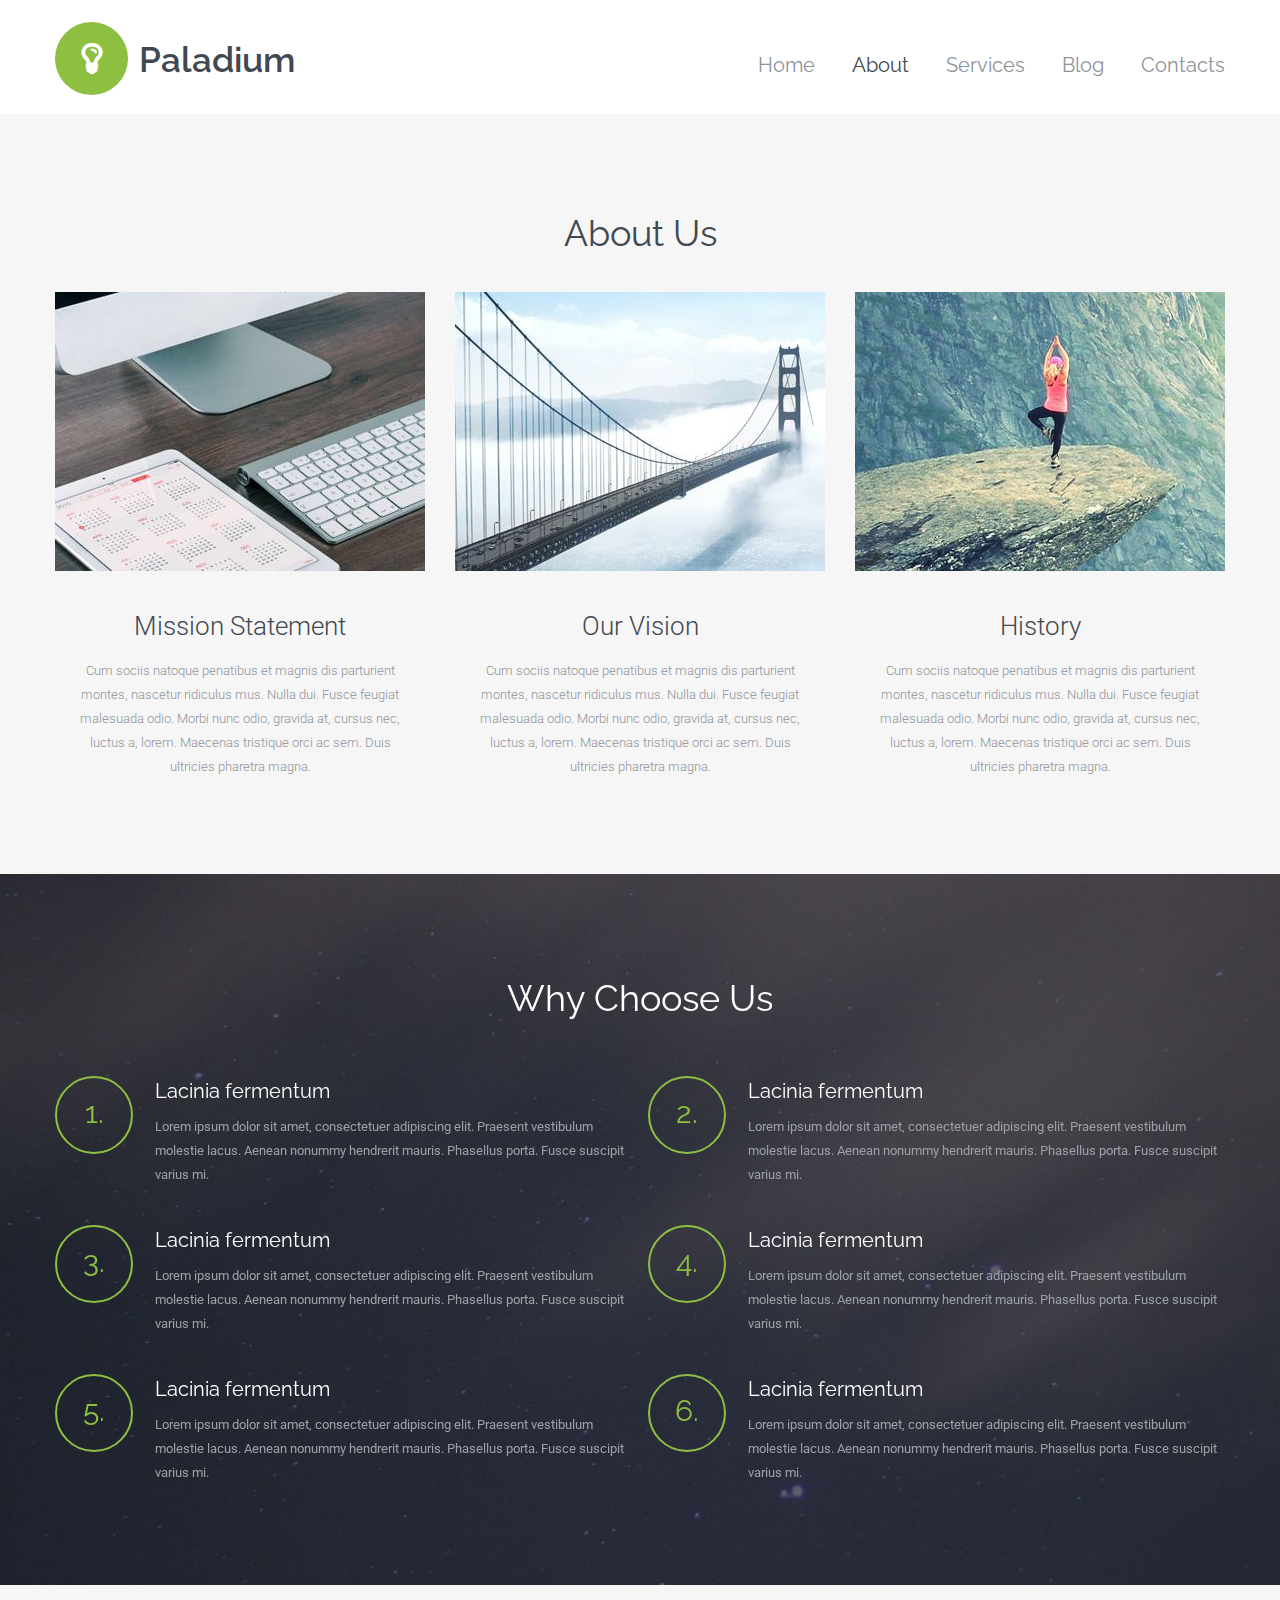
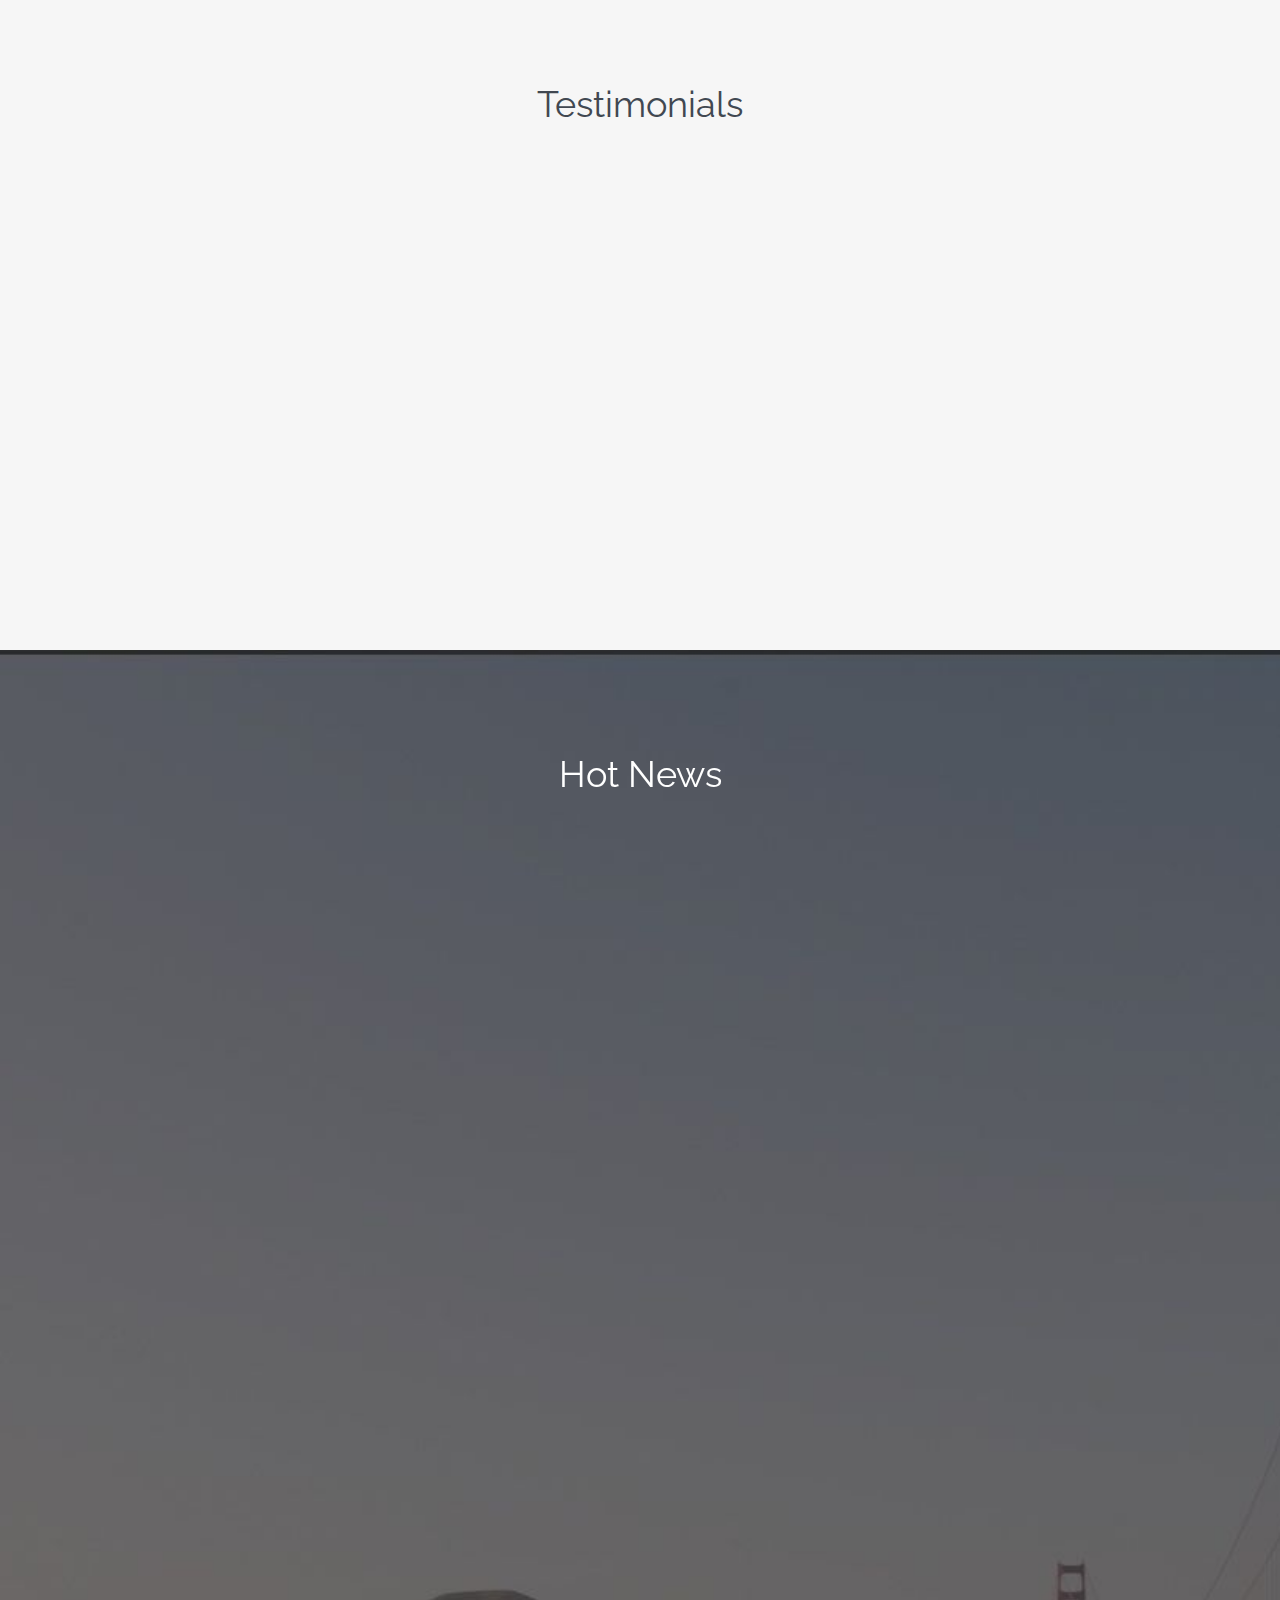
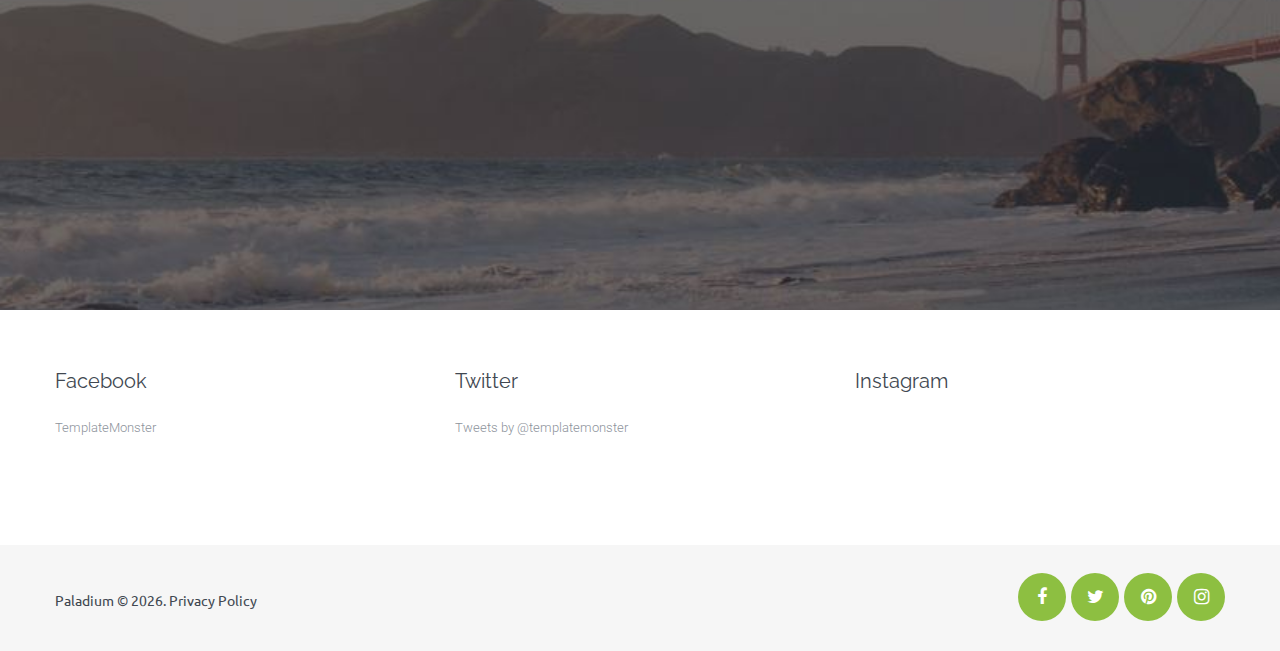
==== index-1.html @ 3d107e69 "fcom1" ====
<!DOCTYPE html>
<html lang="en">
<head>
  <meta charset="utf-8">
  <meta http-equiv="X-UA-Compatible" content="IE=edge">
  <meta name="viewport" content="width=device-width, initial-scale=1">
  <!-- The above 3 meta tags *must* come first in the head; any other head content must come *after* these tags -->
  <meta name="format-detection" content="telephone=no"/>
  <link rel="icon" href="images/favicon.ico" type="image/x-icon">
  <title>About</title>

  <!-- Bootstrap -->
  <link href="css/bootstrap.css" rel="stylesheet">

  <!-- Links -->
  <link href="css/style.css" rel="stylesheet">

  <!--JS-->
  <script src="js/jquery.js"></script>
  <script src="js/jquery-migrate-1.2.1.min.js"></script>


  <!--[if lt IE 9]>
  <div style=' clear: both; text-align:center; position: relative;'>
    <a href="http://windows.microsoft.com/en-US/internet-explorer/..">
      <img src="images/ie8-panel/warning_bar_0000_us.jpg" border="0" height="42" width="820"
           alt="You are using an outdated browser. For a faster, safer browsing experience, upgrade for free today."/>
    </a>
  </div>
  <script src="js/html5shiv.js"></script><![endif]-->


  <script src='js/device.min.js'></script>
</head>
<body>
<div class="page">
  <!--========================================================
                            HEADER
  =========================================================-->
  <header>
    <div id="stuck_container" class="stuck_container">
      <div class="container">
        <div class="navbar-header">
          <h1 class="navbar-brand">
            <a href="./"> Paladium </a>
          </h1>
        </div>

        <nav class="navbar navbar-default navbar-static-top ">

          <ul class="navbar-nav sf-menu navbar-right" data-type="navbar">
            <li>
              <a href="./">Home</a>
            </li>
            <li class="active">
              <a href="index-1.html">About</a>
            </li>
            <li class="dropdown">
              <a href="index-2.html">Services</a>
              <ul class="dropdown-menu">
                <li>
                  <a href="#">Design </a>
                </li>
                <li>
                  <a href="#">Programming</a>
                  <ul class="dropdown-menu">
                    <li>
                      <a href="#">Latest</a>
                    </li>
                    <li>
                      <a href="#">Archive</a>
                    </li>
                  </ul>
                </li>
                <li>
                  <a href="#">Copywriting</a>
                </li>
                <li>
                  <a href="#">Optimization</a>
                </li>
              </ul>
            </li>
            <li>
              <a href="index-3.html">Blog</a>
            </li>

            <li>
              <a href="index-4.html">Contacts</a>
            </li>
          </ul>
        </nav>
      </div>
    </div>
  </header>

  <!--========================================================
                            CONTENT
  =========================================================-->

  <main>

    <section class="well8 bg-lighter">
      <div class="container text-center">
        <h3>About Us</h3>

        <div class="row">
          <div class="col-md-4 col-sm-4 col-xs-12 center wow fadeInLeft" data-wow-delay="0.2s">
            <div class="thumbnail thumbnail3"><a href="#" class="overlay">
              <img src="images/page-2_img01.jpg"
                   alt=""/>
            </a></div>
            <h4 class="h4--mod h4--mod--skin">
              <a href='#'>Mission Statement</a>
            </h4>

            <p
              class="inset">Cum sociis natoque penatibus et magnis dis parturient montes, nascetur ridiculus mus. Nulla dui. Fusce feugiat malesuada odio. Morbi nunc odio, gravida at, cursus nec, luctus a, lorem. Maecenas tristique orci ac sem. Duis ultricies pharetra magna. </p>
          </div>
          <div class="col-md-4 col-sm-4 col-xs-12 center wow fadeInLeft" data-wow-delay="0.4s">
            <div class="thumbnail thumbnail3"><a href="#" class="overlay">
              <img src="images/page-2_img02.jpg"
                   alt=""/>
            </a></div>
            <h4 class="h4--mod h4--mod--skin">
              <a href='#'>Our Vision</a>
            </h4>

            <p
              class="inset">Cum sociis natoque penatibus et magnis dis parturient montes, nascetur ridiculus mus. Nulla dui. Fusce feugiat malesuada odio. Morbi nunc odio, gravida at, cursus nec, luctus a, lorem. Maecenas tristique orci ac sem. Duis ultricies pharetra magna. </p>
          </div>
          <div class="col-md-4 col-sm-4 col-xs-12 center wow fadeInLeft" data-wow-delay="0.6s">
            <div class="thumbnail thumbnail3"><a href="#" class="overlay">
              <img src="images/page-2_img03.jpg"
                   alt=""/>
            </a></div>
            <h4 class="h4--mod h4--mod--skin">
              <a href='#'>History</a>
            </h4>

            <p
              class="inset">Cum sociis natoque penatibus et magnis dis parturient montes, nascetur ridiculus mus. Nulla dui. Fusce feugiat malesuada odio. Morbi nunc odio, gravida at, cursus nec, luctus a, lorem. Maecenas tristique orci ac sem. Duis ultricies pharetra magna. </p>
          </div>
        </div>
      </div>
    </section>

    <section class="parallax well4" data-url="images/parallax1.jpg" data-mobile="true" data-speed="1">
      <div class="container">
        <h3 class="text-center">Why Choose Us</h3>
        <ul class="index-list row offs3 col-6_mod-list">
          <li class="col-md-6 col-sm-6 col-xs-12">
            <h5>
              <a href='#'>Lacinia fermentum</a>
            </h5>

            <p>Lorem ipsum dolor sit amet, consectetuer adipiscing elit. Praesent vestibulum molestie lacus. Aenean nonummy hendrerit mauris. Phasellus porta. Fusce suscipit varius mi. </p>
          </li>

          <li class="col-md-6 col-sm-6 col-xs-12">
            <h5>
              <a href='#'>Lacinia fermentum</a>
            </h5>

            <p>Lorem ipsum dolor sit amet, consectetuer adipiscing elit. Praesent vestibulum molestie lacus. Aenean nonummy hendrerit mauris. Phasellus porta. Fusce suscipit varius mi. </p>
          </li>

          <li class="col-md-6 col-sm-6 col-xs-12">
            <h5>
              <a href='#'>Lacinia fermentum</a>
            </h5>

            <p>Lorem ipsum dolor sit amet, consectetuer adipiscing elit. Praesent vestibulum molestie lacus. Aenean nonummy hendrerit mauris. Phasellus porta. Fusce suscipit varius mi. </p>
          </li>

          <li class="col-md-6 col-sm-6 col-xs-12">
            <h5>
              <a href='#'>Lacinia fermentum</a>
            </h5>

            <p>Lorem ipsum dolor sit amet, consectetuer adipiscing elit. Praesent vestibulum molestie lacus. Aenean nonummy hendrerit mauris. Phasellus porta. Fusce suscipit varius mi. </p>
          </li>

          <li class="col-md-6 col-sm-6 col-xs-12">
            <h5>
              <a href='#'>Lacinia fermentum</a>
            </h5>

            <p>Lorem ipsum dolor sit amet, consectetuer adipiscing elit. Praesent vestibulum molestie lacus. Aenean nonummy hendrerit mauris. Phasellus porta. Fusce suscipit varius mi. </p>
          </li>

          <li class="col-md-6 col-sm-6 col-xs-12">
            <h5>
              <a href='#'>Lacinia fermentum</a>
            </h5>

            <p>Lorem ipsum dolor sit amet, consectetuer adipiscing elit. Praesent vestibulum molestie lacus. Aenean nonummy hendrerit mauris. Phasellus porta. Fusce suscipit varius mi. </p>
          </li>

        </ul>
      </div>
    </section>

    <section class="well8 bg-lighter">
      <div class="container">
        <h3 class="text-center">Testimonials</h3>

        <div class="row">
          <div class="col-md-6 col-sm-6 col-xs-12 wow fadeIn" data-wow-delay="0.4s">
            <blockquote class="blockquote-media text-center" data-equal-group="1">
              <p>
                <q>Lorem ipsum dolor sit amet, consectetuer adipiscing elit. Praesent vestibulum molestie lacus. Aenean nonummy hendrerit mauris. Phasellus porta. Fusce suscipit varius mi. Cum sociis natoque penatibus et magnis dis parturient montes, nascetur ridiculus mus. Nulla dui. Fusce feugiat malesuada odio. </q>
              </p>

              <div class="cite-wrap">
                <img class="img-circle" src="images/page-2_img04.jpg" alt=""/>
                <cite class="h4--mod h4--mod--skin">Patrick Pool<br> <span class="h6 text-primary ff-secondary">lobortis quis</span> </cite>
              </div>
            </blockquote>
          </div>
          <div class="col-md-6 col-sm-6 col-xs-12 wow fadeIn" data-wow-delay="0.2s">
            <blockquote class="blockquote-media text-center" data-equal-group="1">
              <p>
                <q>Lorem ipsum dolor sit amet, consectetuer adipiscing elit. Praesent vestibulum molestie lacus. Aenean nonummy hendrerit mauris. Phasellus porta. Fusce suscipit varius mi. Cum sociis natoque penatibus et magnis dis parturient montes, nascetuarticler ridiculus mus. Nulla dui. Fusce feugiat malesuada odio. </q>
              </p>

              <div class="cite-wrap">
                <img class="img-circle" src="images/page-2_img05.jpg" alt=""/>
                <cite class="h4--mod h4--mod--skin">Jessica Priston<br> <span class="h6 text-primary ff-secondary">vestibulum</span> </cite>
              </div>
            </blockquote>
          </div>
        </div>
      </div>
    </section>


    <section class="parallax well2" data-url="images/parallax4.jpg" data-mobile="true" data-speed="1">
      <div class="container">
        <h3 class="text-center">Hot News</h3>

        <div class="row offs--mod wow fadeInLeft" data-wow-delay="0.2s">
          <div class="col-md-7 col-md-offset-5">
            <article class="article-news img-left img-1">
              <time datetime="2015-08-21" class="fa-clock-o text-primary">Aug 21. 2015</time>
              <h5>
                <a href='#'>Excepteur sint occaecaton</a>
              </h5>
              <p>Praesent vestibulum molestie lacus. Aenean nonummy hendrerit mauris. Phasellus porta. Fusce suscipit varius mi. Cum sociis natoque penatibus et magnis dis parturient montes nascetur ridiculus mus. Nulla dui. Fusce feugiat malesuada odio. Morbi nunc odio, gravida at, cursus nec, luctus a, lorem. </p>
              <a href="#" class="btn btn-sm text-center">More</a>
            </article>
          </div>
        </div>

        <div class="row offs--mod wow fadeInRight" data-wow-delay="0.4s">
          <div class="col-md-7">
            <article class="article-news img-right img-2">
              <time datetime="2015-08-21" class="fa-clock-o text-primary">Aug 21. 2015</time>
              <h5>
                <a href='#'>Excepteur sint occaecaton</a>
              </h5>
              <p>Praesent vestibulum molestie lacus. Aenean nonummy hendrerit mauris. Phasellus porta. Fusce suscipit varius mi. Cum sociis natoque penatibus et magnis dis parturient montes nascetur ridiculus mus. Nulla dui. Fusce feugiat malesuada odio. Morbi nunc odio, gravida at, cursus nec, luctus a, lorem. </p>
              <a href="#" class="btn btn-sm text-center">More</a>
            </article>
          </div>
        </div>

        <div class="row offs--mod wow fadeInLeft" data-wow-delay="0.6s">
          <div class="col-md-7 col-md-offset-5 col-off">
            <article class="article-news img-left img-3">
              <time datetime="2015-08-21" class="fa-clock-o text-primary">Aug 21. 2015</time>
              <h5>
                <a href='#'>Excepteur sint occaecaton</a>
              </h5>
              <p>Praesent vestibulum molestie lacus. Aenean nonummy hendrerit mauris. Phasellus porta. Fusce suscipit varius mi. Cum sociis natoque penatibus et magnis dis parturient montes nascetur ridiculus mus. Nulla dui. Fusce feugiat malesuada odio. Morbi nunc odio, gravida at, cursus nec, luctus a, lorem. </p>
              <a href="#" class="btn btn-sm text-center">More</a>
            </article>
          </div>
        </div>
      </div>
    </section>

  </main>

  <!--========================================================
                          FOOTER
=========================================================-->
  <footer>
    <section class="bg-white">
      <div class="widget-cnt bg-default">
        <div class="container">
          <div class="row">
            <div class="col-md-4 col-sm-4 col-xs-12" data-equal-group="2">
              <h5>Facebook</h5>

              <div class="widget-wr">
                <div class="fb-page" data-href="https://www.facebook.com/templatemonster"
                     data-height="241"
                     data-small-header="true" data-adapt-container-width="true" data-hide-cover="false"
                     data-show-facepile="true" data-show-posts="true">
                  <div class="fb-xfbml-parse-ignore">
                    <blockquote cite="https://www.facebook.com/templatemonster">
                      <a href="https://www.facebook.com/templatemonster">TemplateMonster</a>
                    </blockquote>
                  </div>
                </div>
              </div>
            </div>
            <div class="col-md-4 col-sm-4 col-xs-12" data-equal-group="2">
              <h5>Twitter</h5>

              <div class="widget-wr">
                <div class="twitter">
                  <a class="twitter-timeline" href="https://twitter.com/templatemonster"
                     data-widget-id="591631855146954752">Tweets by @templatemonster</a>
                </div>

              </div>
            </div>
            <div class="col-md-4 col-sm-4 col-xs-12" data-equal-group="2">
              <h5>Instagram</h5>

              <div class="widget-wr">
                <div class="instafeed" data-instafeed-user="25025320" data-instafeed-get="tagged" data-instafeed-tagname="tm_business_ui_kit" data-instafeed-sort="most-liked">

                  <div data-instafeed-item="">
                    <div class="thumbnail-instafeed">
                      <a class="instagram-link" href="#" data-images-standard_resolution-url="href">
                        <img class="instagram-image" src="images/_blank.png" alt="" data-images-standard_resolution-url="src">
                      </a>
                    </div>
                  </div>

                  <div data-instafeed-item="">
                    <div class="thumbnail-instafeed">
                      <a class="instagram-link" href="#" data-images-standard_resolution-url="href">
                        <img class="instagram-image" src="images/_blank.png" alt="" data-images-standard_resolution-url="src">
                      </a>
                    </div>
                  </div>

                  <div data-instafeed-item="">
                    <div class="thumbnail-instafeed">
                      <a class="instagram-link" href="#" data-images-standard_resolution-url="href">
                        <img class="instagram-image" src="images/_blank.png" alt="" data-images-standard_resolution-url="src">
                      </a>
                    </div>
                  </div>

                  <div data-instafeed-item="">
                    <div class="thumbnail-instafeed">
                      <a class="instagram-link" href="#" data-images-standard_resolution-url="href">
                        <img class="instagram-image" src="images/_blank.png" alt="" data-images-standard_resolution-url="src">
                      </a>
                    </div>
                  </div>

                  <div data-instafeed-item="">
                    <div class="thumbnail-instafeed">
                      <a class="instagram-link" href="#" data-images-standard_resolution-url="href">
                        <img class="instagram-image" src="images/_blank.png" alt="" data-images-standard_resolution-url="src">
                      </a>
                    </div>
                  </div>

                  <div data-instafeed-item="">
                    <div class="thumbnail-instafeed">
                      <a class="instagram-link" href="#" data-images-standard_resolution-url="href">
                        <img class="instagram-image" src="images/_blank.png" alt="" data-images-standard_resolution-url="src">
                      </a>
                    </div>
                  </div>

                </div>
              </div>
            </div>
          </div>
        </div>
      </div>
    </section>
    <section class="footer-wr">
      <div class="container">
        <ul class="inline-list">
          <li>
            <a href='#' class="fa fa-facebook"></a>
          </li>
          <li>
            <a href='#' class="fa fa-twitter"></a>
          </li>
          <li>
            <a href='#' class="fa fa-pinterest"></a>
          </li>
          <li>
            <a href='#' class="fa fa-instagram"></a>
          </li>
        </ul>

        <div class="copyright">
          <a href="#">Paladium</a> &#169; <span id="copyright-year"></span>. <a href="index-5.html">Privacy Policy</a>
        </div>
      </div>
    </section>
  </footer>
</div>

<!-- jQuery (necessary for Bootstrap's JavaScript plugins) -->
<!-- Include all compiled plugins (below), or include individual files as needed -->
<script src="js/bootstrap.min.js"></script>
<script src="js/core.min.js"></script>
<script src="js/tm-scripts.js"></script>
<!-- </script> -->


</body>
</html>
---- css/style.css ----
@import url(//maxcdn.bootstrapcdn.com/font-awesome/4.4.0/css/font-awesome.min.css);
@import url(//fonts.googleapis.com/css?family=Roboto:100,100italic,300,300italic,400,400italic,500,500italic,700,700italic,900,900italic);
@import url(//fonts.googleapis.com/css?family=Raleway:300,300italic,400,600);
@import url(//fonts.googleapis.com/css?family=Open+Sans:400,300,600,700|Ubuntu:400,300,500,700);
@import "animate.css";
/*========================================================
                      Main Styles
=========================================================*/
.badge {
  background: none;
  -moz-transition: 0.5s;
  -webkit-transition: 0.5s;
  -o-transition: 0.5s;
  transition: 0.5s;
}
@media (max-width: 991px) {
  .clearboth {
    clear: both;
  }
}
.inset {
  padding-left: 5%;
  padding-right: 5%;
}
@media (max-width: 767px) {
  .inset {
    padding-left: 0;
    padding-right: 0;
  }
}
.mg-add {
  margin-top: -10px;
}
.mg-add2 {
  margin-top: 20px;
}
.border-r {
  border-right: 1px solid #8dbf41;
}
@media (max-width: 991px) {
  .border-r {
    display: none;
  }
}
.font--mod {
  font-size: 30px;
  font-family: 'Raleway', sans-serif;
  color: #414851;
  line-height: 40px;
}
* + .row {
  margin-top: 38px;
}
.row + * {
  margin-top: 48px;
}
.row + .row {
  margin-top: 30px;
}
* + p {
  margin-top: 20px;
}
* + .thumbnail {
  margin-top: 20px;
}
* + .offs {
  margin-top: 56px;
}
* + .offs2 {
  margin-top: 45px;
}
* + .offs3 {
  margin-top: 58px;
}
.row + .offs {
  margin-top: 30px;
}
* + .offs--mod {
  margin-top: 49px;
}
.row + .offs--mod {
  margin-top: 23px;
}
h5 + p {
  margin-top: 9px;
}
h2 + p {
  margin-top: 20px;
}
h2 + .offs--mod2 {
  margin-top: 10px;
}
h6 + p {
  margin-top: 2px;
}
h2 + .thumbnail {
  margin-top: 20px;
}
.thumbnail + *,
.img-circle + h4,
.thumb-links + h4 {
  margin-top: 34px;
}
* + .btn-sm {
  margin-top: 35px;
}
.font-mod + .font-mod2 {
  margin-top: -2px;
}
.font-mod2 + .font-mod {
  margin-top: 12px;
}
article + article {
  margin-top: 30px;
}
.row + .offs--mod3 {
  margin-top: 10px;
}
/*=======================================================
                        Components
=========================================================*/
/*==================   Block-icon     ===================*/
.block-icon {
  position: relative;
  padding-left: 51px;
}
.block-icon .icon {
  position: absolute;
  font: 400 32px/32px 'FontAwesome';
  color: #8dbf41;
  display: inline-block;
  text-align: center;
  left: 2px;
  top: -2px;
}
.block-icon .icon-lg {
  font-size: 42px;
  line-height: 42px;
  left: 7px;
}
@media (max-width: 767px) {
  .block-icon {
    margin-top: 30px;
  }
}
/*==================  Event Style  ======================*/
.event-style {
  display: inline-block;
  font: 400 24px/24px 'Open Sans', sans-serif;
  color: #8dbf41;
  padding: 15px 18px;
  border: solid 1px #8dbf41;
  text-transform: capitalize;
}
* + .event-style {
  margin-top: 0;
}
.event-style + * {
  margin-top: 39px;
}
.event-style--lg {
  font-size: 17px;
  line-height: 18px;
  font-weight: 400;
  padding: 8px 7px;
}
* + .event-style--lg {
  margin-top: 18px;
}
.event-style--lg + * {
  margin-top: 25px;
}
/*==================    Thumb-links   ======================*/
.thumb-links {
  display: block;
  position: relative;
  z-index: 2;
  text-align: center;
  cursor: pointer;
  -webkit-border-radius: 50%;
  -moz-border-radius: 50%;
  border-radius: 50%;
}
@media (max-width: 767px) {
  .thumb-links {
    max-width: 370px;
    margin-left: auto;
    margin-right: auto;
  }
}
.thumb-links img {
  width: 100%;
  height: auto;
  -moz-transition: 0.5s all ease;
  -webkit-transition: 0.5s all ease;
  -o-transition: 0.5s all ease;
  transition: 0.5s all ease;
  -webkit-border-radius: 50%;
  -moz-border-radius: 50%;
  border-radius: 50%;
}
.thumb-links .over_layer {
  position: absolute;
  left: 0;
  top: 0;
  right: 0;
  bottom: 0;
  opacity: 0;
  -moz-transition: 0.3s all ease;
  -webkit-transition: 0.3s all ease;
  -o-transition: 0.3s all ease;
  transition: 0.3s all ease;
  color: #fff;
  background: transparent;
  -webkit-border-radius: 50%;
  -moz-border-radius: 50%;
  border-radius: 50%;
}
.thumb-links .over_layer ._overlay {
  display: inline-block;
  position: absolute;
  top: 50%;
  left: 50%;
  -moz-transform: translate(-50%, -50%);
  -ms-transform: translate(-50%, -50%);
  -o-transform: translate(-50%, -50%);
  -webkit-transform: translate(-50%, -50%);
  transform: translate(-50%, -50%);
  opacity: 0;
}
.thumb-links .over_layer ._overlay li {
  color: #fff;
  display: inline-block;
  font-size: 18px;
}
.thumb-links .over_layer ._overlay li + li {
  margin-left: 21px;
}
@media (max-width: 1199px) {
  .thumb-links .over_layer ._overlay li {
    font-size: 15px;
  }
  .thumb-links .over_layer ._overlay li + li {
    margin-left: 10px;
  }
}
.thumb-links:hover .over_layer {
  opacity: 1;
  background: rgba(65, 72, 81, 0.5);
}
.lt-ie9 .thumb-links:hover .over_layer {
  background: none;
  -ms-filter: progid:DXImageTransform.Microsoft.gradient(startColorstr='#ff414851', endColorstr='#ff414851');
  filter: progid:DXImageTransform.Microsoft.gradient(startColorstr='#ff414851', endColorstr='#ff414851');
  zoom: 1;
}
.thumb-links:hover ._overlay {
  opacity: 1;
  filter: alpha(opacity=100);
}
.lt-ie9 .thumb-links:hover ._overlay {
  filter: alpha(opacity=100);
}
/*==================      Box      ======================*/
.box:before,
.box:after {
  content: " ";
  display: table;
}
.box:after {
  clear: both;
}
.box:before,
.box:after {
  content: " ";
  display: table;
}
.box:after {
  clear: both;
}
.box_aside {
  float: left;
}
.box_aside img {
  margin-right: 30px;
}
.box_cnt__no-flow {
  overflow: hidden;
}
@media (max-width: 479px) {
  .box_aside {
    float: none;
    text-align: center;
  }
}
/*==================   Contact-info    ======================*/
.contact-info {
  position: relative;
  padding-left: 86px;
  margin-left: 26px;
}
.contact-info p:first-child {
  color: #414851;
  font: 400 20px/24px 'Raleway', sans-serif;
}
.contact-info p:first-child + p,
.contact-info p:first-child + span {
  margin-top: 2px;
}
.contact-info span {
  display: inline-block;
}
.contact-info:before {
  position: absolute;
  top: -16px;
  left: 0;
  color: #fff;
  width: 73px;
  height: 73px;
  background: #8dbf41;
  text-align: center;
  font-size: 35px;
  line-height: 73px;
  -webkit-border-radius: 50%;
  -moz-border-radius: 50%;
  border-radius: 50%;
}
.contact-info.fa-envelope:before {
  font-size: 25px;
}
@media (max-width: 1199px) {
  .contact-info a[href^="callto:"] {
    display: block;
  }
}
/*==================  Marked List  ======================*/
[class*='marked-list'] li {
  position: relative;
}
[class*='marked-list'] li:before {
  position: absolute;
  left: 0;
  font-weight: 400;
  font-family: 'FontAwesome';
  color: #8dbf41;
  -moz-transition: 0.3s;
  -webkit-transition: 0.3s;
  -o-transition: 0.3s;
  transition: 0.3s;
}
* + .marked-list {
  margin-top: 13px;
}
.marked-list li {
  padding-left: 18px;
}
.marked-list li:before {
  content: '\f0a9';
  top: 0;
  font-size: 12px;
}
.marked-list li + li {
  margin-top: 5px;
}
.marked-list li:hover:before {
  left: 2px;
}
.marked-list a:hover {
  color: #8dbf41;
  text-decoration: none;
}
.marked-list--mod li {
  padding-left: 47px;
  padding-right: 50px;
}
.marked-list--mod li p {
  font-weight: 400!important;
  font-family: "Roboto", Helvetica, Arial, sans-serif !important;
}
.marked-list--mod li:before {
  content: '\f046';
  top: -9px;
  font-size: 32px;
}
.marked-list--mod li + li {
  margin-top: 43px;
}
@media (max-width: 479px) {
  .marked-list--mod li {
    padding-left: 0;
    padding-top: 60px;
  }
  .marked-list--mod li:before {
    top: 0;
  }
}
@media (max-width: 767px) {
  .marked-list--mod {
    margin-top: 80px;
  }
}
/*==================  Inline List  ======================*/
.inline-list li {
  display: inline-block;
  position: relative;
  text-align: center;
}
.inline-list li a {
  color: #fff;
  background: #8dbf41;
  -webkit-border-radius: 50%;
  -moz-border-radius: 50%;
  border-radius: 50%;
  width: 48px;
  height: 48px;
  display: block;
  overflow: hidden;
}
.inline-list li a:after {
  content: "";
  background: rgba(65, 72, 81, 0.6);
  position: absolute;
  left: 50%;
  top: 50%;
  right: 50%;
  bottom: 50%;
  -moz-transition: 0.3s;
  -webkit-transition: 0.3s;
  -o-transition: 0.3s;
  transition: 0.3s;
  z-index: 1;
  -webkit-border-radius: 50%;
  -moz-border-radius: 50%;
  border-radius: 50%;
}
.lt-ie9 .inline-list li a:after {
  background: none;
  -ms-filter: progid:DXImageTransform.Microsoft.gradient(startColorstr='#ff414851', endColorstr='#ff414851');
  filter: progid:DXImageTransform.Microsoft.gradient(startColorstr='#ff414851', endColorstr='#ff414851');
  zoom: 1;
}
.inline-list li a:before {
  position: absolute;
  font-size: 18px;
  line-height: 48px;
  top: 0;
  bottom: 0;
  left: 0;
  right: 0;
  z-index: 2;
}
.inline-list li a:hover {
  color: #fff;
}
.inline-list li a:hover:after {
  left: 0;
  top: 0;
  right: 0;
  bottom: 0;
}
.inline-list li + li {
  margin-left: 2px;
}
/*==================   Copyright     ====================*/
.copyright {
  margin-top: 20px;
  font: 400 14px/14px 'Ubuntu', sans-serif;
  color: #414851;
}
.copyright a:hover {
  color: #8dbf41;
  text-decoration: none;
}
.copyright a:active {
  color: #719934;
}
/*==================   Index List  ======================*/
.index-list {
  counter-reset: li;
  margin-left: 0;
}
.index-list li {
  position: relative;
  padding-left: 100px;
  text-align: left;
  font-weight: 400;
}
.index-list li:before {
  position: absolute;
  content: counter(li, decimal) '.';
  counter-increment: li;
  color: #8dbf41;
  font-size: 30px;
  line-height: 70px;
  font-family: 'Raleway', sans-serif;
  font-weight: 400;
  top: 0px;
  left: 0;
  width: 78px;
  height: 78px;
  border: 2px solid #8dbf41;
  -webkit-border-radius: 50%;
  -moz-border-radius: 50%;
  border-radius: 50%;
  text-align: center;
}
/*==================   Progress  ======================*/
.progress-circle {
  position: relative;
  z-index: 0;
  padding: 177px 0;
}
.progress-circle:before {
  position: absolute;
  content: '';
  background: url('../images/page-3_img05.png') no-repeat;
  width: 100%;
  height: 432px;
  top: 8px;
  left: 50%;
  margin-left: -216px;
  text-align: center;
  z-index: -1;
}
@media (max-width: 479px) {
  .progress-circle {
    padding: 41% 0px 47%;
  }
  .progress-circle:before {
    width: 100%;
    height: 100%;
    top: 0;
    left: 0;
    right: 0;
    margin-left: 0;
    background-size: 100% auto;
    text-align: center;
    z-index: -1;
  }
  .progress-circle p.ff-secondary {
    font-size: 20px;
    line-height: 30px;
  }
}
/*==================  Image Col  ======================*/
[class*='img-'] {
  position: relative;
  z-index: 0;
}
[class*='img-']:before {
  position: absolute;
  content: '';
  width: 500px;
  height: 100%;
  top: 0;
  bottom: 0;
  z-index: -1;
  background-size: cover;
}
.img-left:before {
  right: 100%;
}
.img-right:before {
  right: -75%;
  margin-right: 3px;
}
.img-1:before {
  background: url('../images/page-2_img06.jpg') no-repeat;
  background-position: -91px;
}
.img-2:before {
  background: url('../images/page-2_img07.jpg') no-repeat;
  background-position: -92px -61px;
}
.img-3:before {
  background: url('../images/page-2_img08.jpg') no-repeat;
  background-position: -130px -51px;
}
@media (max-width: 1199px) {
  [class*="img-"]::before {
    width: 417px;
    background-position: center center;
  }
  .img-1::before {
    background: transparent url("../images/page-2_img06.jpg") no-repeat scroll -91px center;
  }
  .img-left::before {
    right: 100%;
  }
  .img-right:before {
    right: -75%;
    margin-right: 0px;
  }
}
@media (max-width: 991px) {
  [class*="img-"]::before {
    width: 100%;
  }
  .img-left:before,
  .img-right:before {
    right: 0;
    left: 0;
    top: -100%;
  }
}
@media (max-width: 479px) {
  .img-left:before,
  .img-right:before {
    top: -92%;
  }
  .img-1:before,
  .img-3:before {
    background-position: -120px;
  }
}
.term-list dd {
  margin-left: 0;
  color: #8d939b;
  line-height: 29px;
  font-weight: 400;
}
.term-list * + dt {
  margin-top: 42px;
}
.term-list dt + * {
  margin-top: 7px;
}
.term-list a[href^="mailto:"] {
  display: inline-block;
  color: #8dbf41;
  margin-top: 40px;
}
.term-list a[href^="mailto:"]:hover {
  color: #414851;
}
* + .term-list {
  margin-top: 35px;
}
/*========================================================
                     HEADER  Section
=========================================================*/
header {
  background: #fff;
}
@media (max-width: 767px) {
  header {
    text-align: center;
  }
  header .navbar-header {
    float: none;
  }
}
/*========================================================
                     CONTENT  Section
=========================================================*/
main {
  background: #fff;
}
/*==================    404    =========================*/
.page404 .lead {
  font-size: 150px;
  line-height: 1;
}
@media (max-width: 1199px) {
  .page404 .lead {
    font-size: 60px;
  }
}
.page404 span.fa {
  margin-top: 20px;
  font-size: 300px;
  line-height: 1;
}
@media (max-width: 767px) {
  .page404 span.fa {
    font-size: 250px;
  }
}
/*========================================================
                     FOOTER  Styles
=========================================================*/
footer {
  background: #f6f6f6;
  /*==================   InstafFeed    ======================*/
}
footer .widget-cnt {
  padding: 56px 0 66px;
}
* + footer .widget-wr {
  margin-top: 20px;
}
footer .footer-wr {
  padding: 28px 0 22px;
}
footer .footer-wr:before,
footer .footer-wr:after {
  content: " ";
  display: table;
}
footer .footer-wr:after {
  clear: both;
}
footer .footer-wr:before,
footer .footer-wr:after {
  content: " ";
  display: table;
}
footer .footer-wr:after {
  clear: both;
}
footer .footer-wr .inline-list {
  float: right;
}
footer .footer-wr .copyright {
  float: left;
}
@media (max-width: 767px) {
  footer {
    text-align: center;
  }
  footer .footer-wr .inline-list {
    margin-top: 20px;
  }
  footer .footer-wr .copyright,
  footer .footer-wr .inline-list {
    float: none;
  }
  footer .widget-wr {
    margin-top: 30px;
    display: block;
    max-width: 370px;
    margin-left: auto;
    margin-right: auto;
  }
}
footer .instafeed {
  display: flex;
  flex-wrap: wrap;
  margin: -5px;
}
footer .instafeed [data-instafeed-item] {
  flex-basis: 50%;
  padding: 5px;
}
@media (min-width: 768px) {
  footer .instafeed [data-instafeed-item] {
    flex-basis: 33.3%;
    padding: 5px;
  }
}

/*# sourceMappingURL=style.css.map */
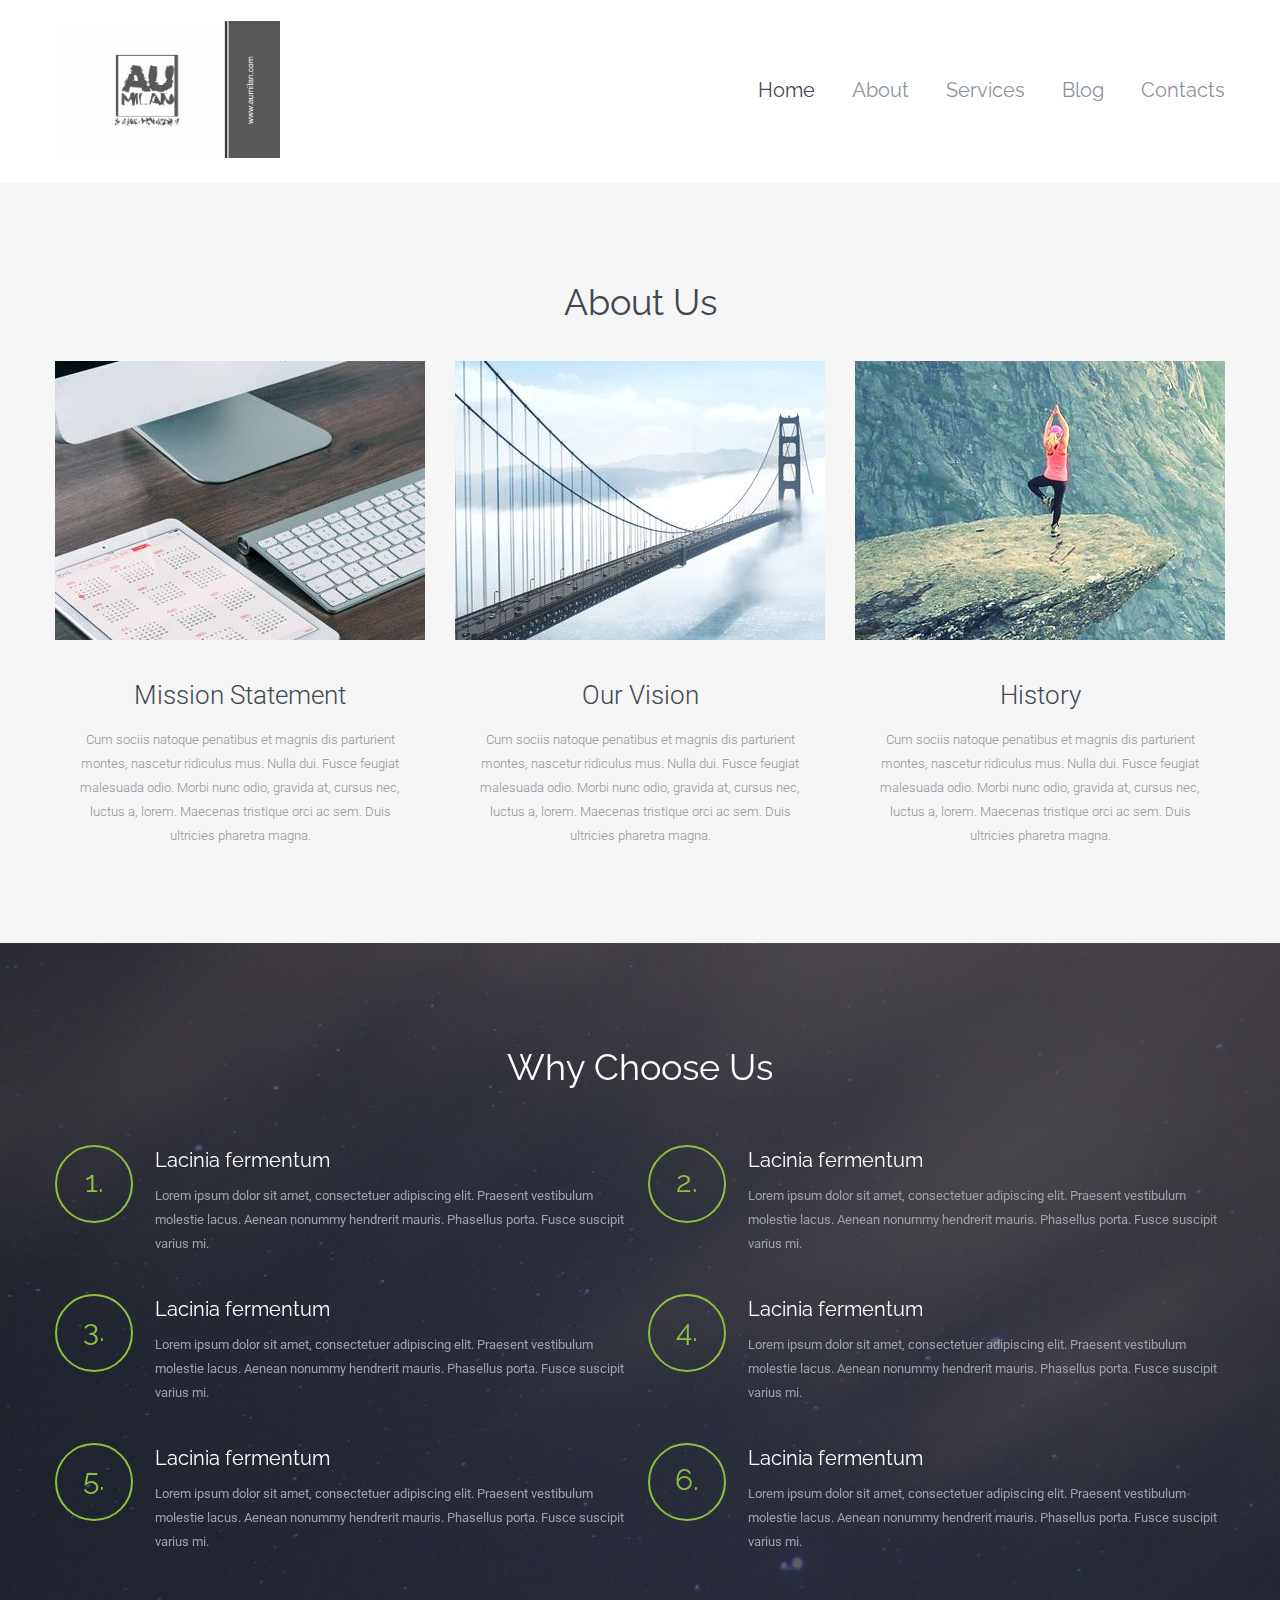
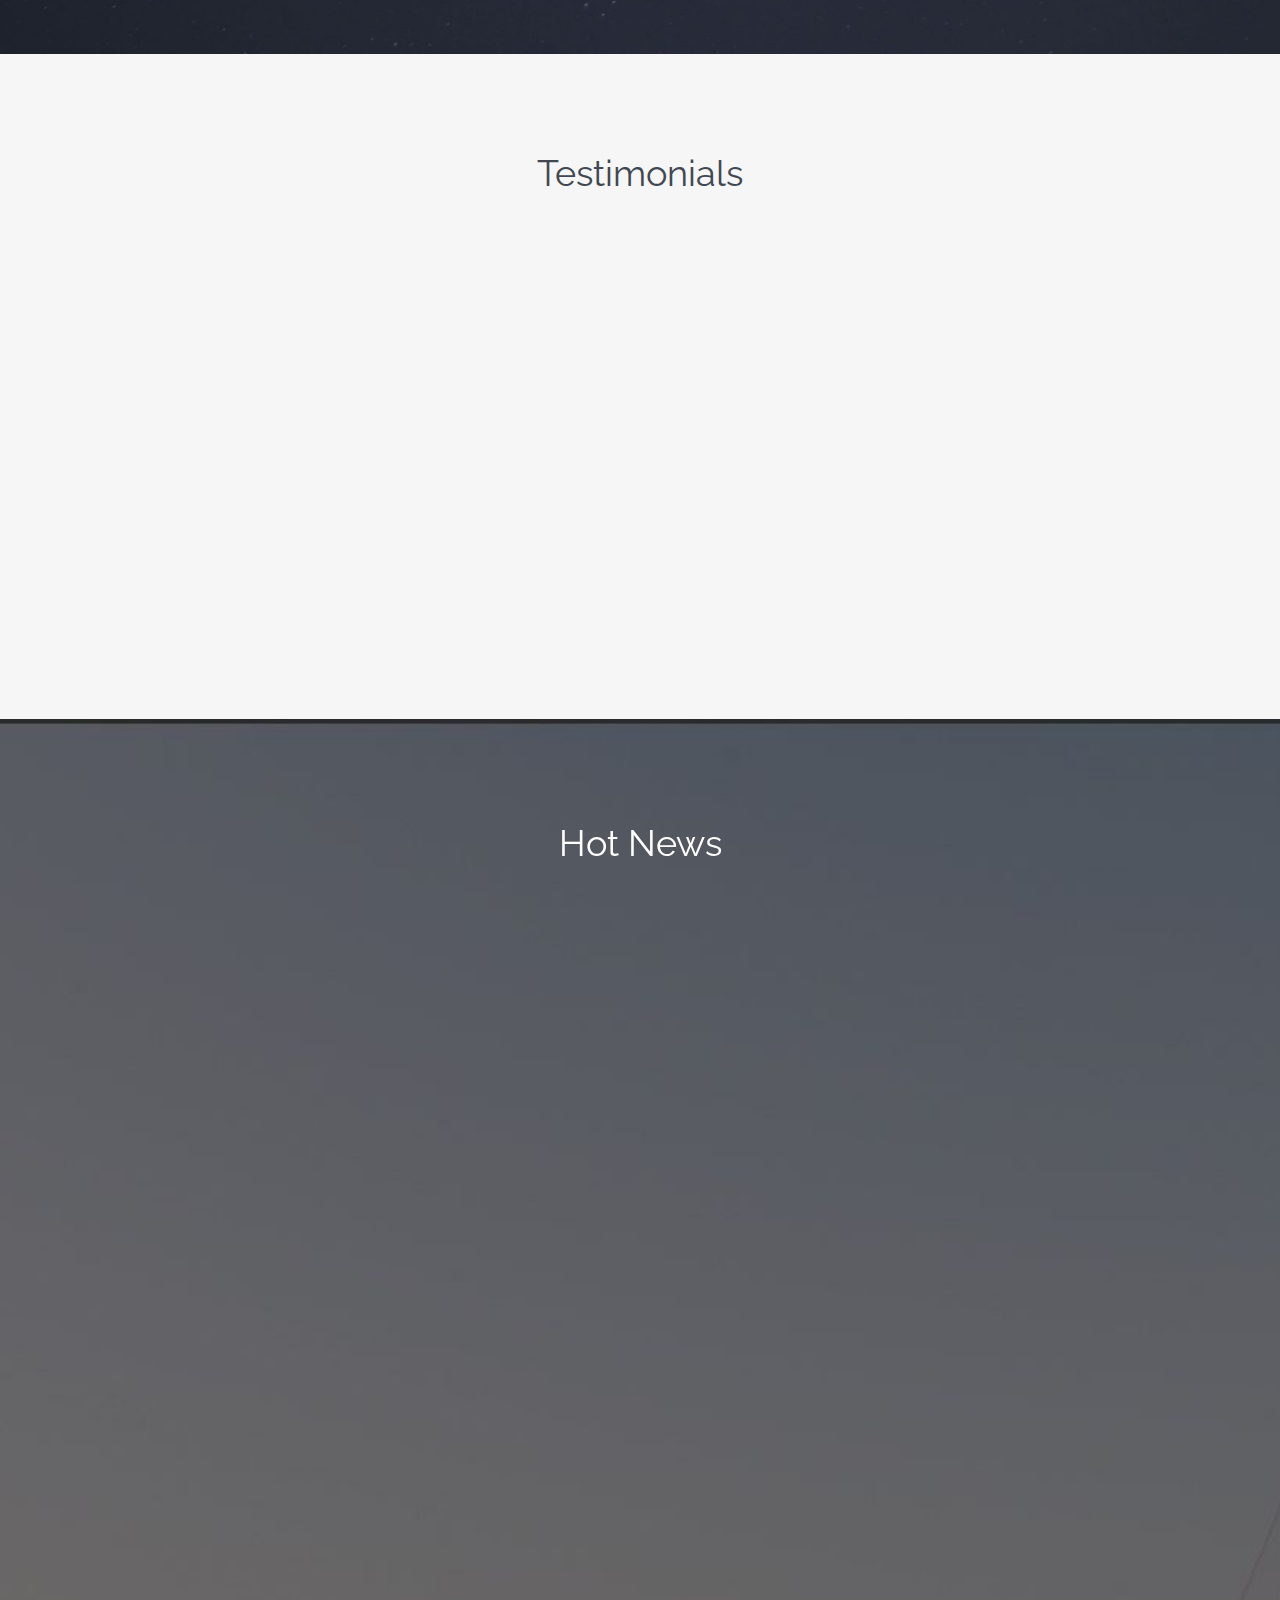
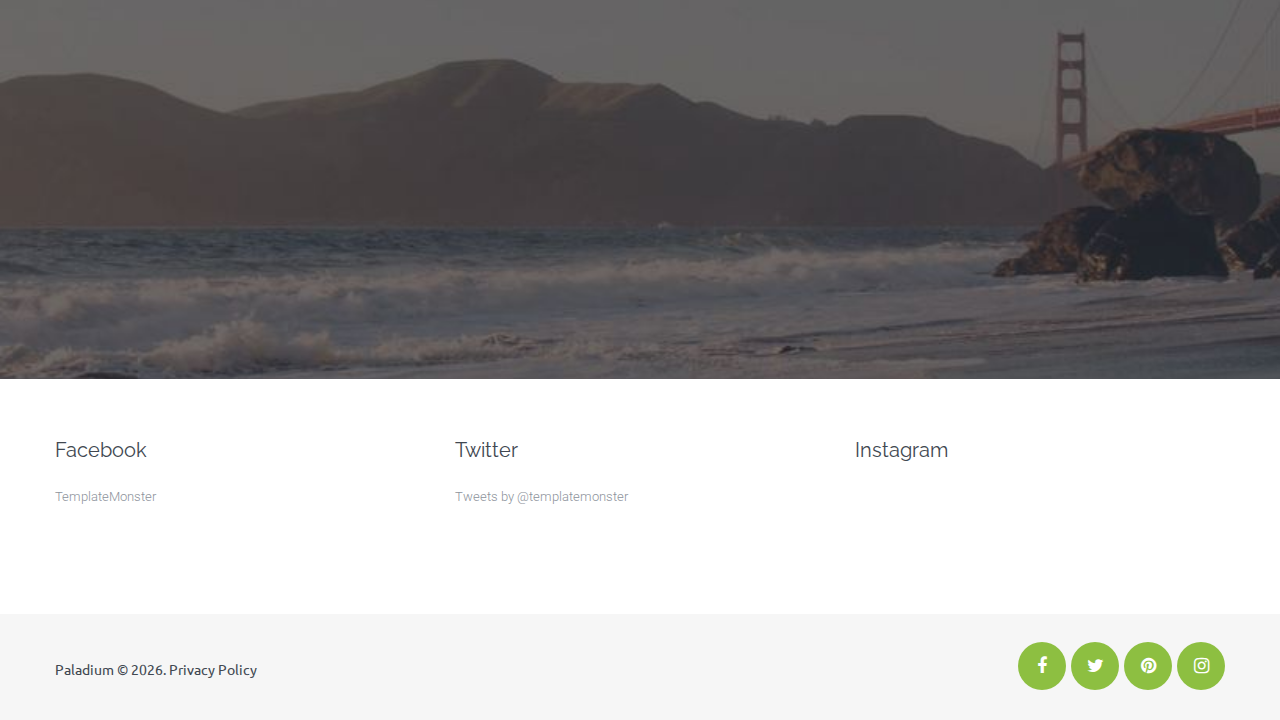
==== commit 1b4b8acc: "c" ====
--- a/index-1.html
+++ b/index-1.html
@@ -41,18 +41,21 @@
     <div id="stuck_container" class="stuck_container">
       <div class="container">
         <div class="navbar-header">
-          <h1 class="navbar-brand">
-            <a href="./"> Paladium </a>
+          <h1 class="">
+            <a href=""><img src="images/Back.jpg" alt="logo" style="width: 225px !important;
+    height: 137px !important;
+   
+    margin-top: -21px !important;">  </a>
           </h1>
         </div>
 
         <nav class="navbar navbar-default navbar-static-top ">
 
           <ul class="navbar-nav sf-menu navbar-right" data-type="navbar">
-            <li>
+            <li class="active">
               <a href="./">Home</a>
             </li>
-            <li class="active">
+            <li>
               <a href="index-1.html">About</a>
             </li>
             <li class="dropdown">
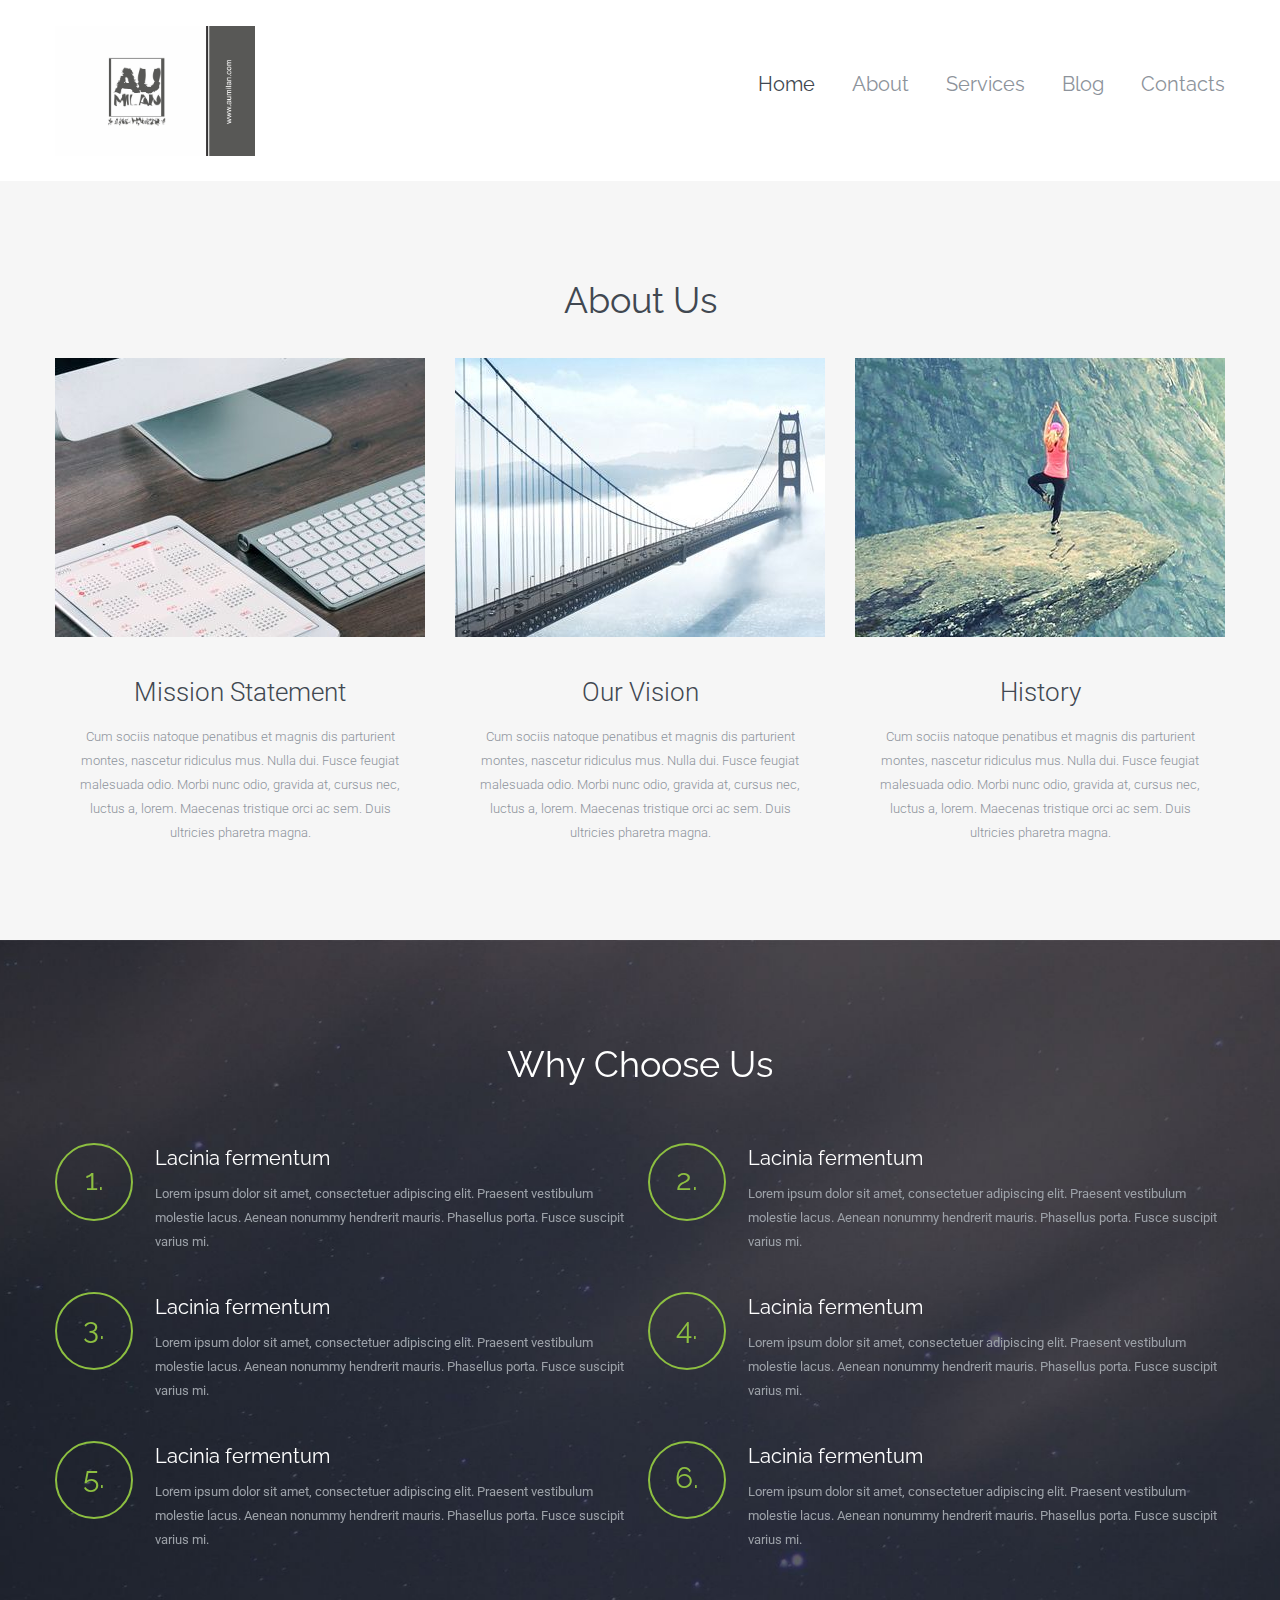
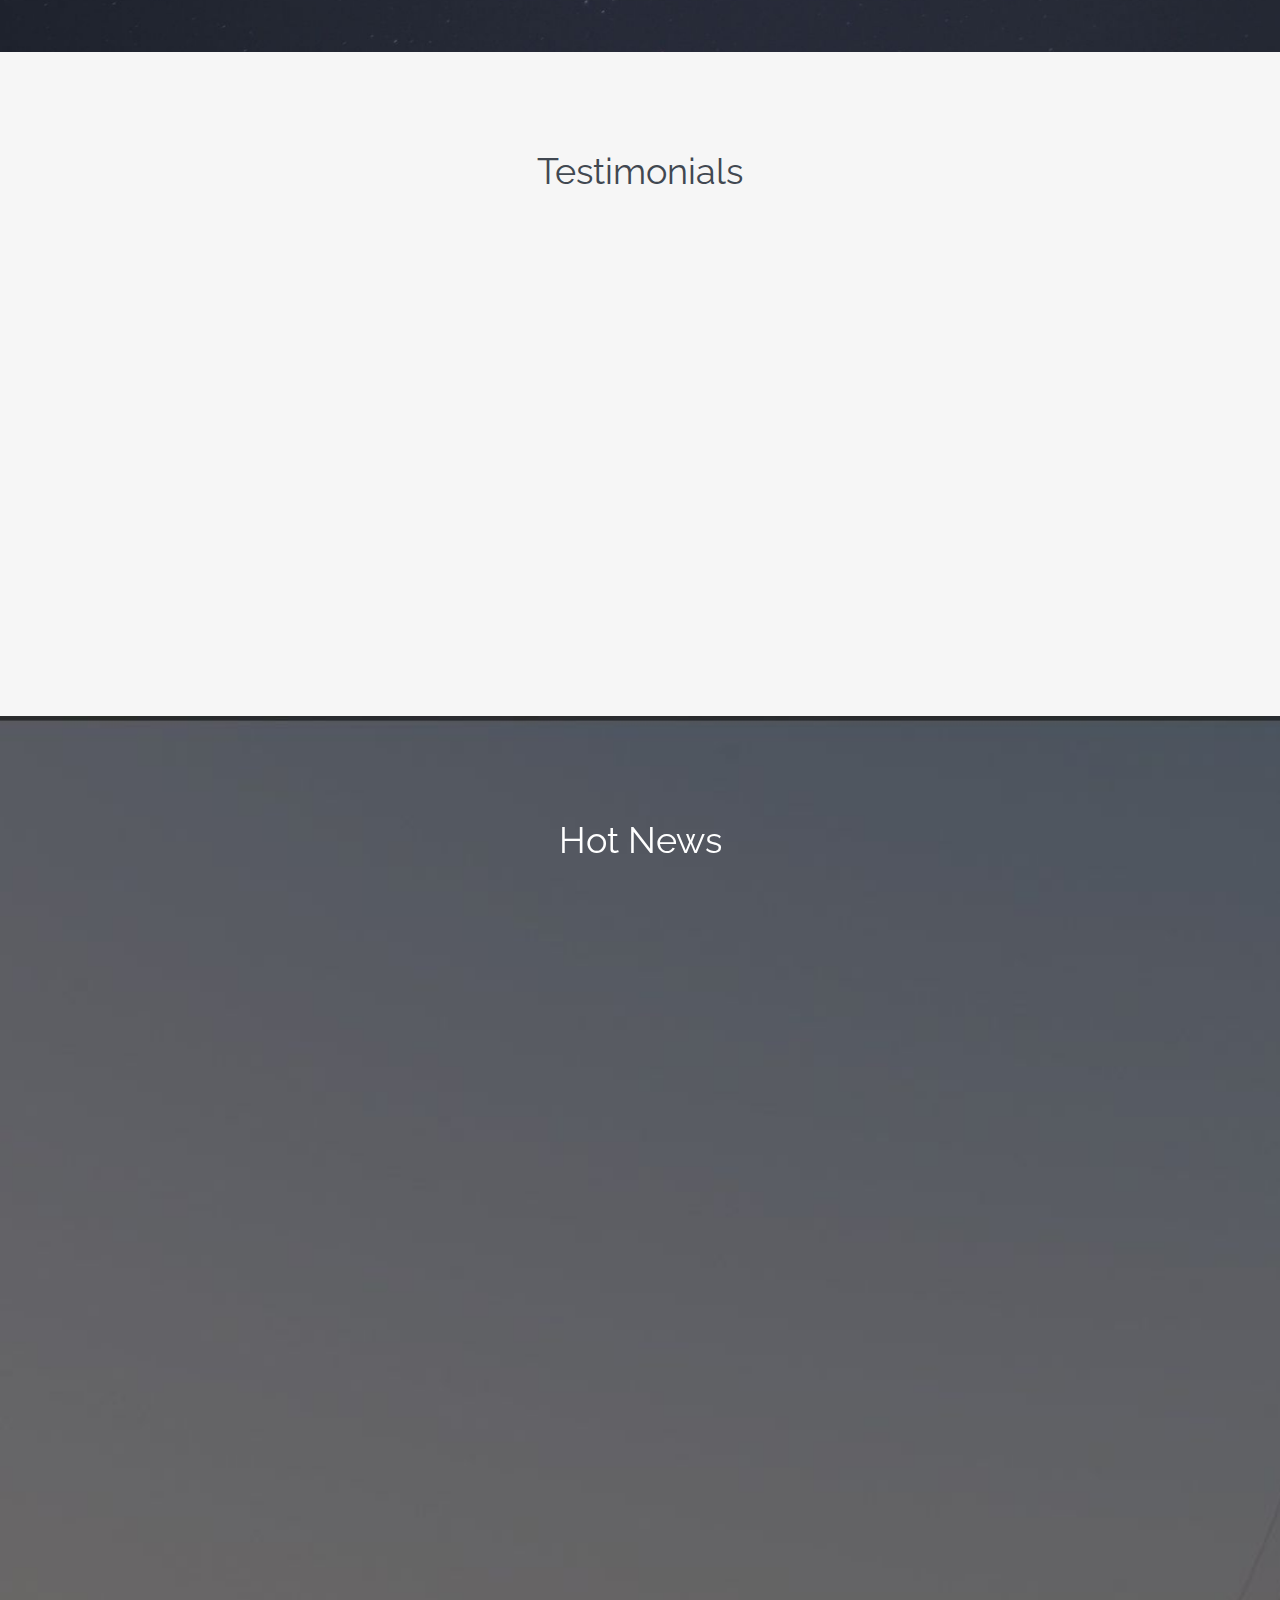
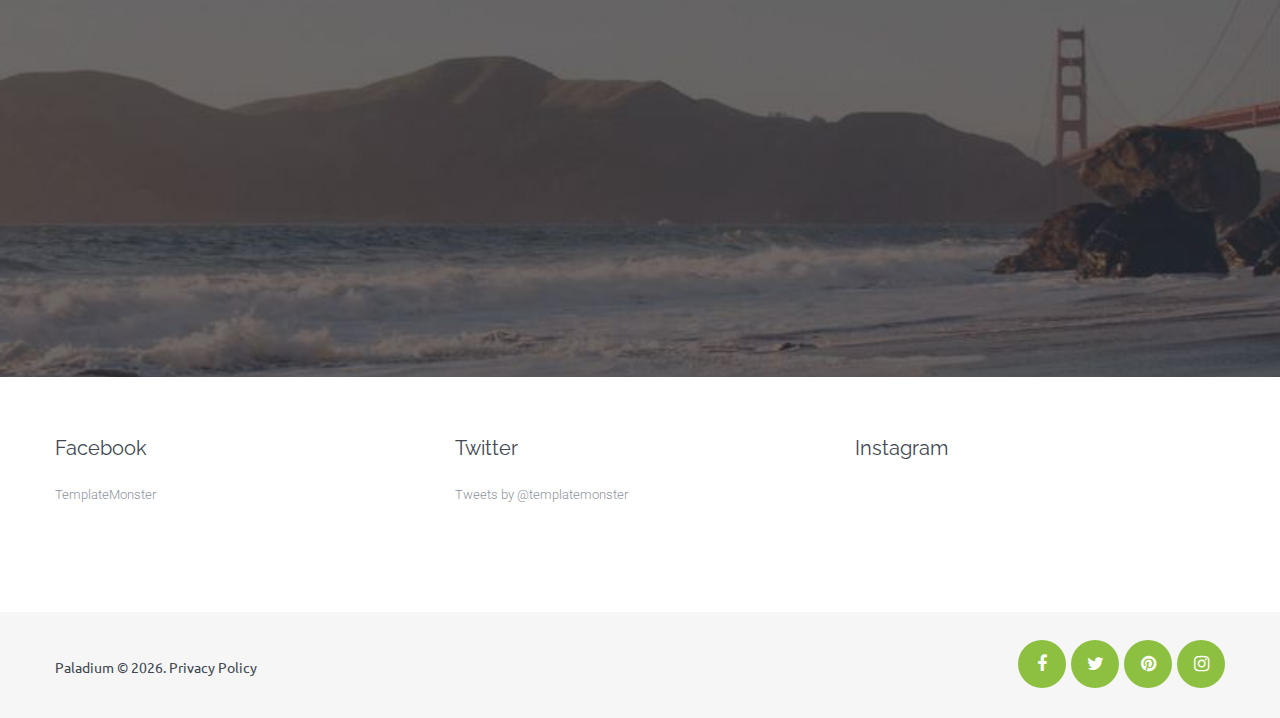
==== commit a101c767: "c" ====
--- a/index-1.html
+++ b/index-1.html
@@ -41,11 +41,9 @@
     <div id="stuck_container" class="stuck_container">
       <div class="container">
         <div class="navbar-header">
-          <h1 class="">
-            <a href=""><img src="images/Back.jpg" alt="logo" style="width: 225px !important;
-    height: 137px !important;
-   
-    margin-top: -21px !important;">  </a>
+         <h1 class="">
+            <a href=""><img src="images/Back.jpg" alt="logo" style=" width:200px;
+  height: 130px;">  </a>
           </h1>
         </div>
 
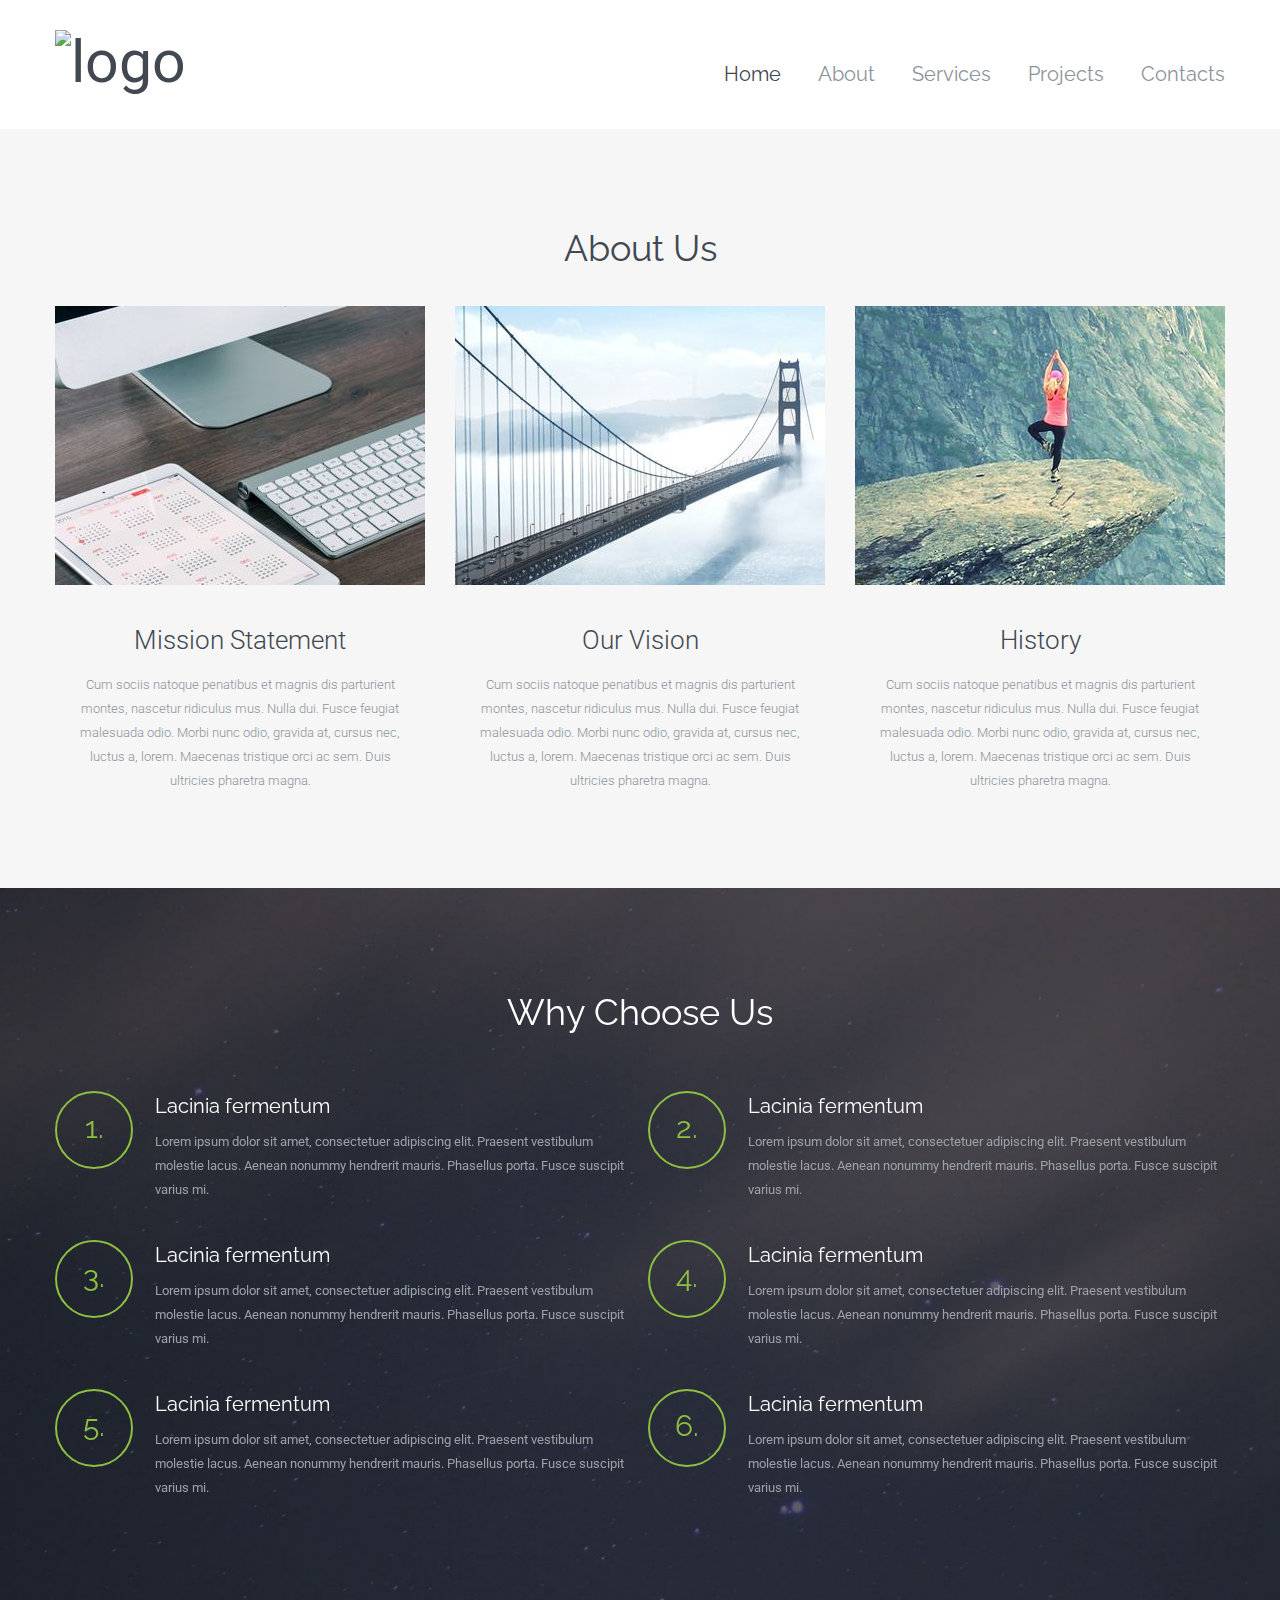
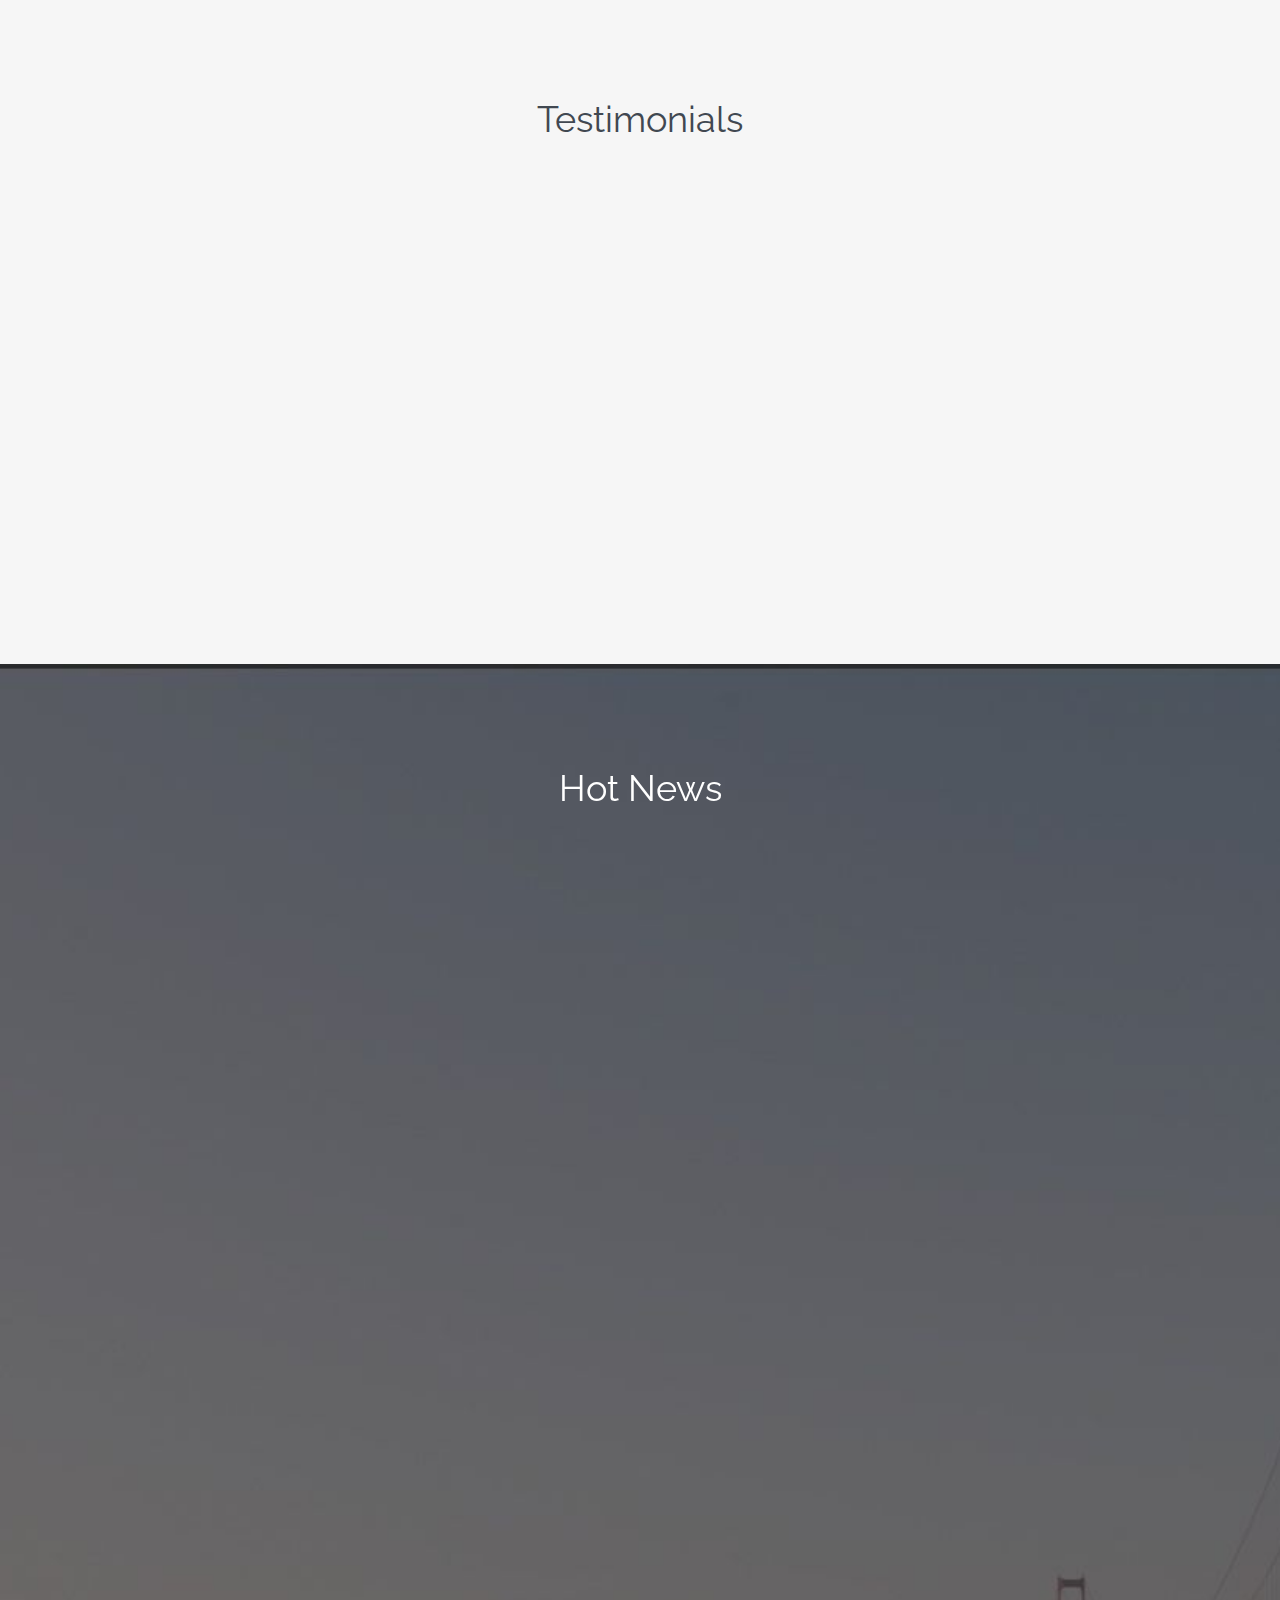
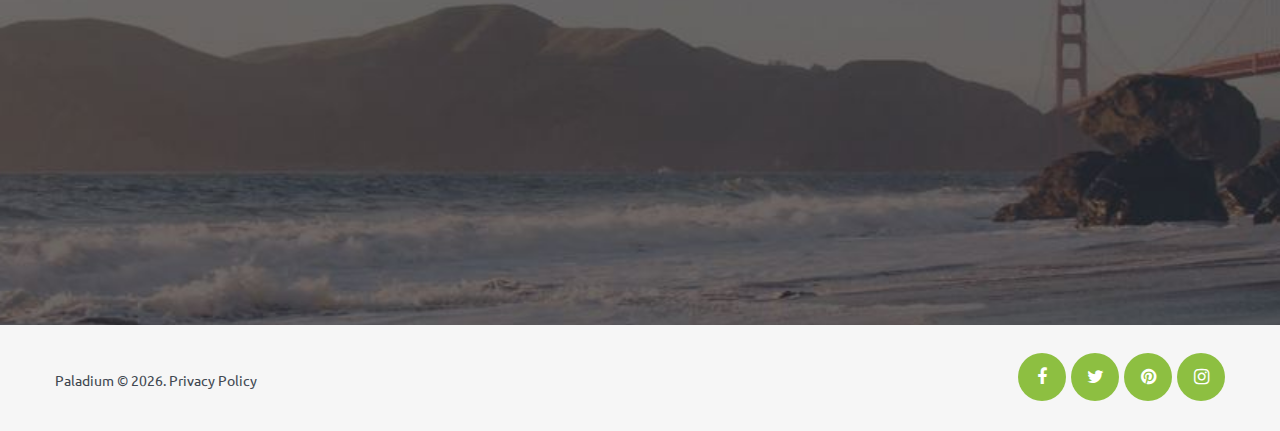
==== commit 35ff46e5: "php to html" ====
--- a/index-1.html
+++ b/index-1.html
@@ -37,13 +37,13 @@
   <!--========================================================
                             HEADER
   =========================================================-->
-  <header>
+ <header>
     <div id="stuck_container" class="stuck_container">
       <div class="container">
         <div class="navbar-header">
-         <h1 class="">
-            <a href=""><img src="images/Back.jpg" alt="logo" style=" width:200px;
-  height: 130px;">  </a>
+          <h1 class="">
+           <a href=""><img src="images/Back.PNG" alt="logo" style=" width:100px;
+  height: 100px;">  </a>
           </h1>
         </div>
 
@@ -51,7 +51,7 @@
 
           <ul class="navbar-nav sf-menu navbar-right" data-type="navbar">
             <li class="active">
-              <a href="./">Home</a>
+              <a href="index.html">Home</a>
             </li>
             <li>
               <a href="index-1.html">About</a>
@@ -82,7 +82,7 @@
               </ul>
             </li>
             <li>
-              <a href="index-3.html">Blog</a>
+              <a href="index-3.html">Projects</a>
             </li>
 
             <li>
@@ -286,98 +286,7 @@
                           FOOTER
 =========================================================-->
   <footer>
-    <section class="bg-white">
-      <div class="widget-cnt bg-default">
-        <div class="container">
-          <div class="row">
-            <div class="col-md-4 col-sm-4 col-xs-12" data-equal-group="2">
-              <h5>Facebook</h5>
-
-              <div class="widget-wr">
-                <div class="fb-page" data-href="https://www.facebook.com/templatemonster"
-                     data-height="241"
-                     data-small-header="true" data-adapt-container-width="true" data-hide-cover="false"
-                     data-show-facepile="true" data-show-posts="true">
-                  <div class="fb-xfbml-parse-ignore">
-                    <blockquote cite="https://www.facebook.com/templatemonster">
-                      <a href="https://www.facebook.com/templatemonster">TemplateMonster</a>
-                    </blockquote>
-                  </div>
-                </div>
-              </div>
-            </div>
-            <div class="col-md-4 col-sm-4 col-xs-12" data-equal-group="2">
-              <h5>Twitter</h5>
-
-              <div class="widget-wr">
-                <div class="twitter">
-                  <a class="twitter-timeline" href="https://twitter.com/templatemonster"
-                     data-widget-id="591631855146954752">Tweets by @templatemonster</a>
-                </div>
-
-              </div>
-            </div>
-            <div class="col-md-4 col-sm-4 col-xs-12" data-equal-group="2">
-              <h5>Instagram</h5>
-
-              <div class="widget-wr">
-                <div class="instafeed" data-instafeed-user="25025320" data-instafeed-get="tagged" data-instafeed-tagname="tm_business_ui_kit" data-instafeed-sort="most-liked">
-
-                  <div data-instafeed-item="">
-                    <div class="thumbnail-instafeed">
-                      <a class="instagram-link" href="#" data-images-standard_resolution-url="href">
-                        <img class="instagram-image" src="images/_blank.png" alt="" data-images-standard_resolution-url="src">
-                      </a>
-                    </div>
-                  </div>
-
-                  <div data-instafeed-item="">
-                    <div class="thumbnail-instafeed">
-                      <a class="instagram-link" href="#" data-images-standard_resolution-url="href">
-                        <img class="instagram-image" src="images/_blank.png" alt="" data-images-standard_resolution-url="src">
-                      </a>
-                    </div>
-                  </div>
-
-                  <div data-instafeed-item="">
-                    <div class="thumbnail-instafeed">
-                      <a class="instagram-link" href="#" data-images-standard_resolution-url="href">
-                        <img class="instagram-image" src="images/_blank.png" alt="" data-images-standard_resolution-url="src">
-                      </a>
-                    </div>
-                  </div>
-
-                  <div data-instafeed-item="">
-                    <div class="thumbnail-instafeed">
-                      <a class="instagram-link" href="#" data-images-standard_resolution-url="href">
-                        <img class="instagram-image" src="images/_blank.png" alt="" data-images-standard_resolution-url="src">
-                      </a>
-                    </div>
-                  </div>
-
-                  <div data-instafeed-item="">
-                    <div class="thumbnail-instafeed">
-                      <a class="instagram-link" href="#" data-images-standard_resolution-url="href">
-                        <img class="instagram-image" src="images/_blank.png" alt="" data-images-standard_resolution-url="src">
-                      </a>
-                    </div>
-                  </div>
-
-                  <div data-instafeed-item="">
-                    <div class="thumbnail-instafeed">
-                      <a class="instagram-link" href="#" data-images-standard_resolution-url="href">
-                        <img class="instagram-image" src="images/_blank.png" alt="" data-images-standard_resolution-url="src">
-                      </a>
-                    </div>
-                  </div>
-
-                </div>
-              </div>
-            </div>
-          </div>
-        </div>
-      </div>
-    </section>
+    
     <section class="footer-wr">
       <div class="container">
         <ul class="inline-list">
@@ -397,6 +306,7 @@
 
         <div class="copyright">
           <a href="#">Paladium</a> &#169; <span id="copyright-year"></span>. <a href="index-5.html">Privacy Policy</a>
+          <!-- {%FOOTER_LINK} -->
         </div>
       </div>
     </section>
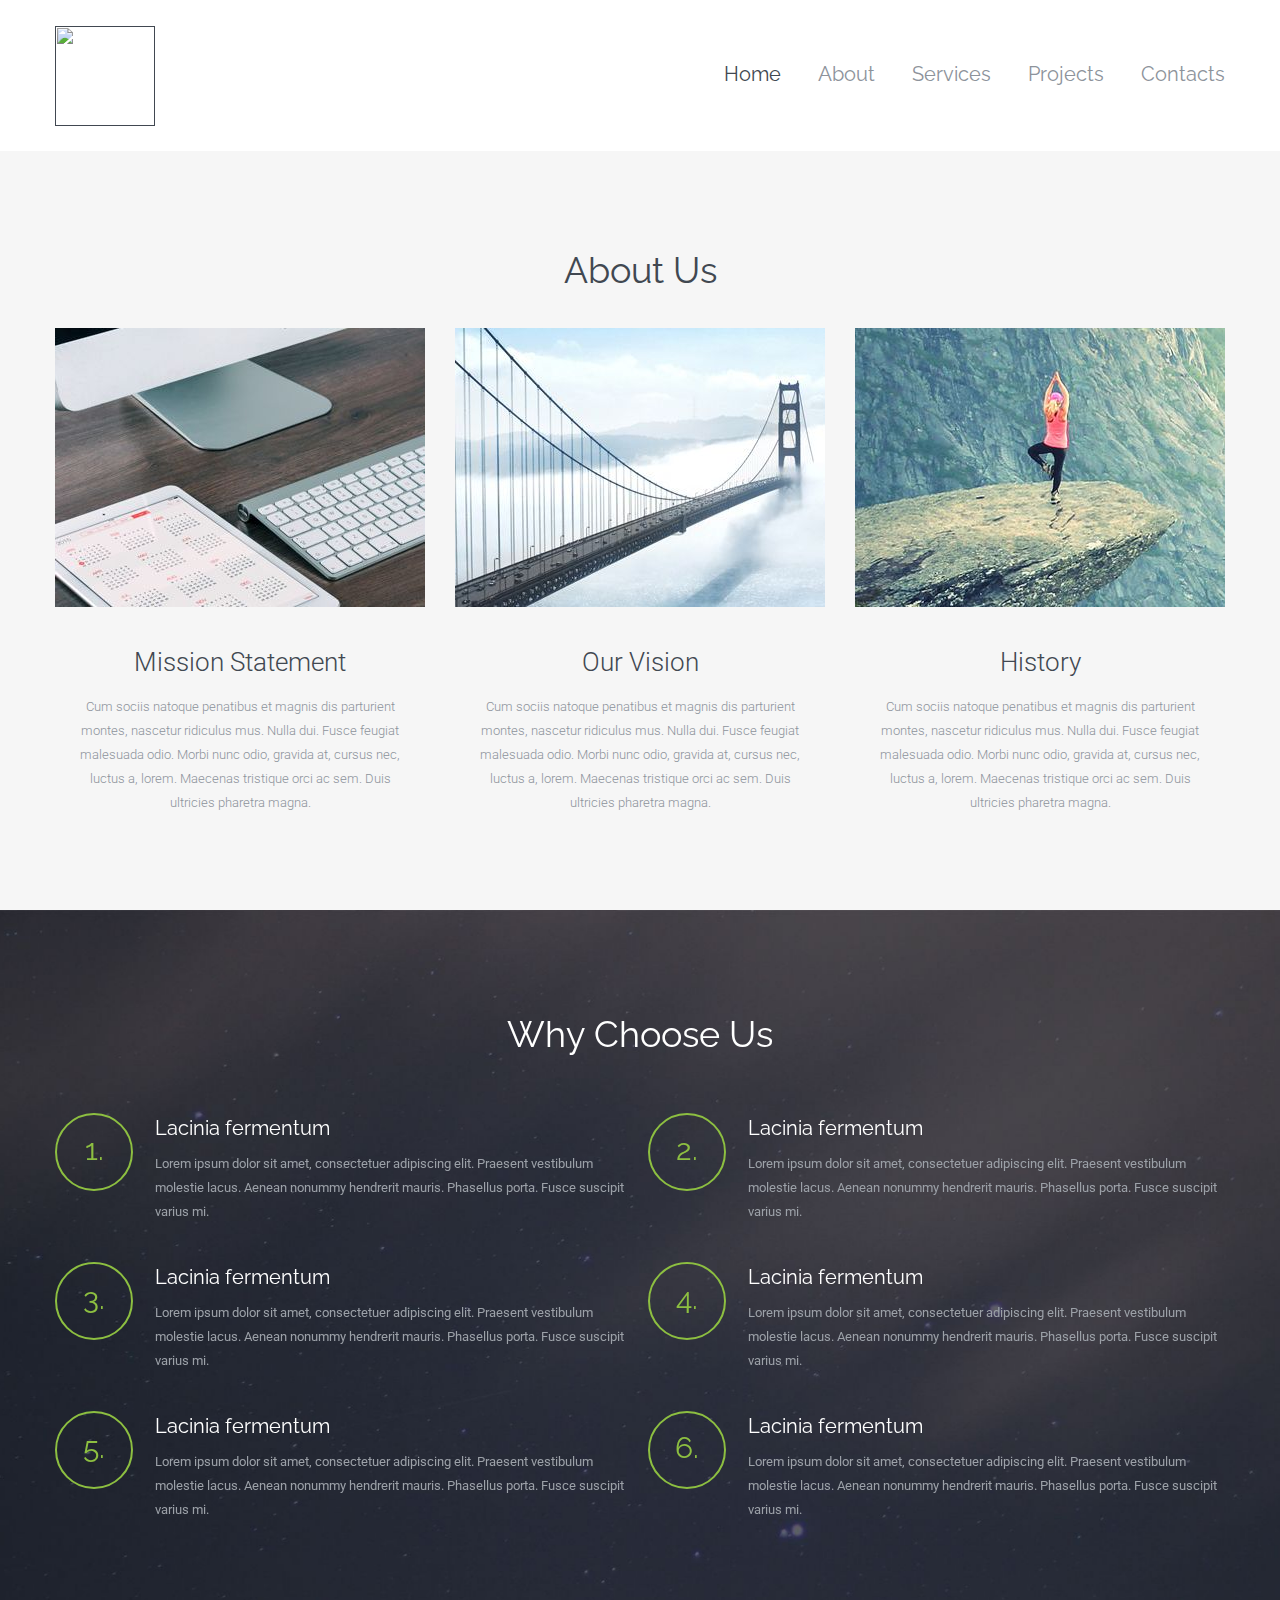
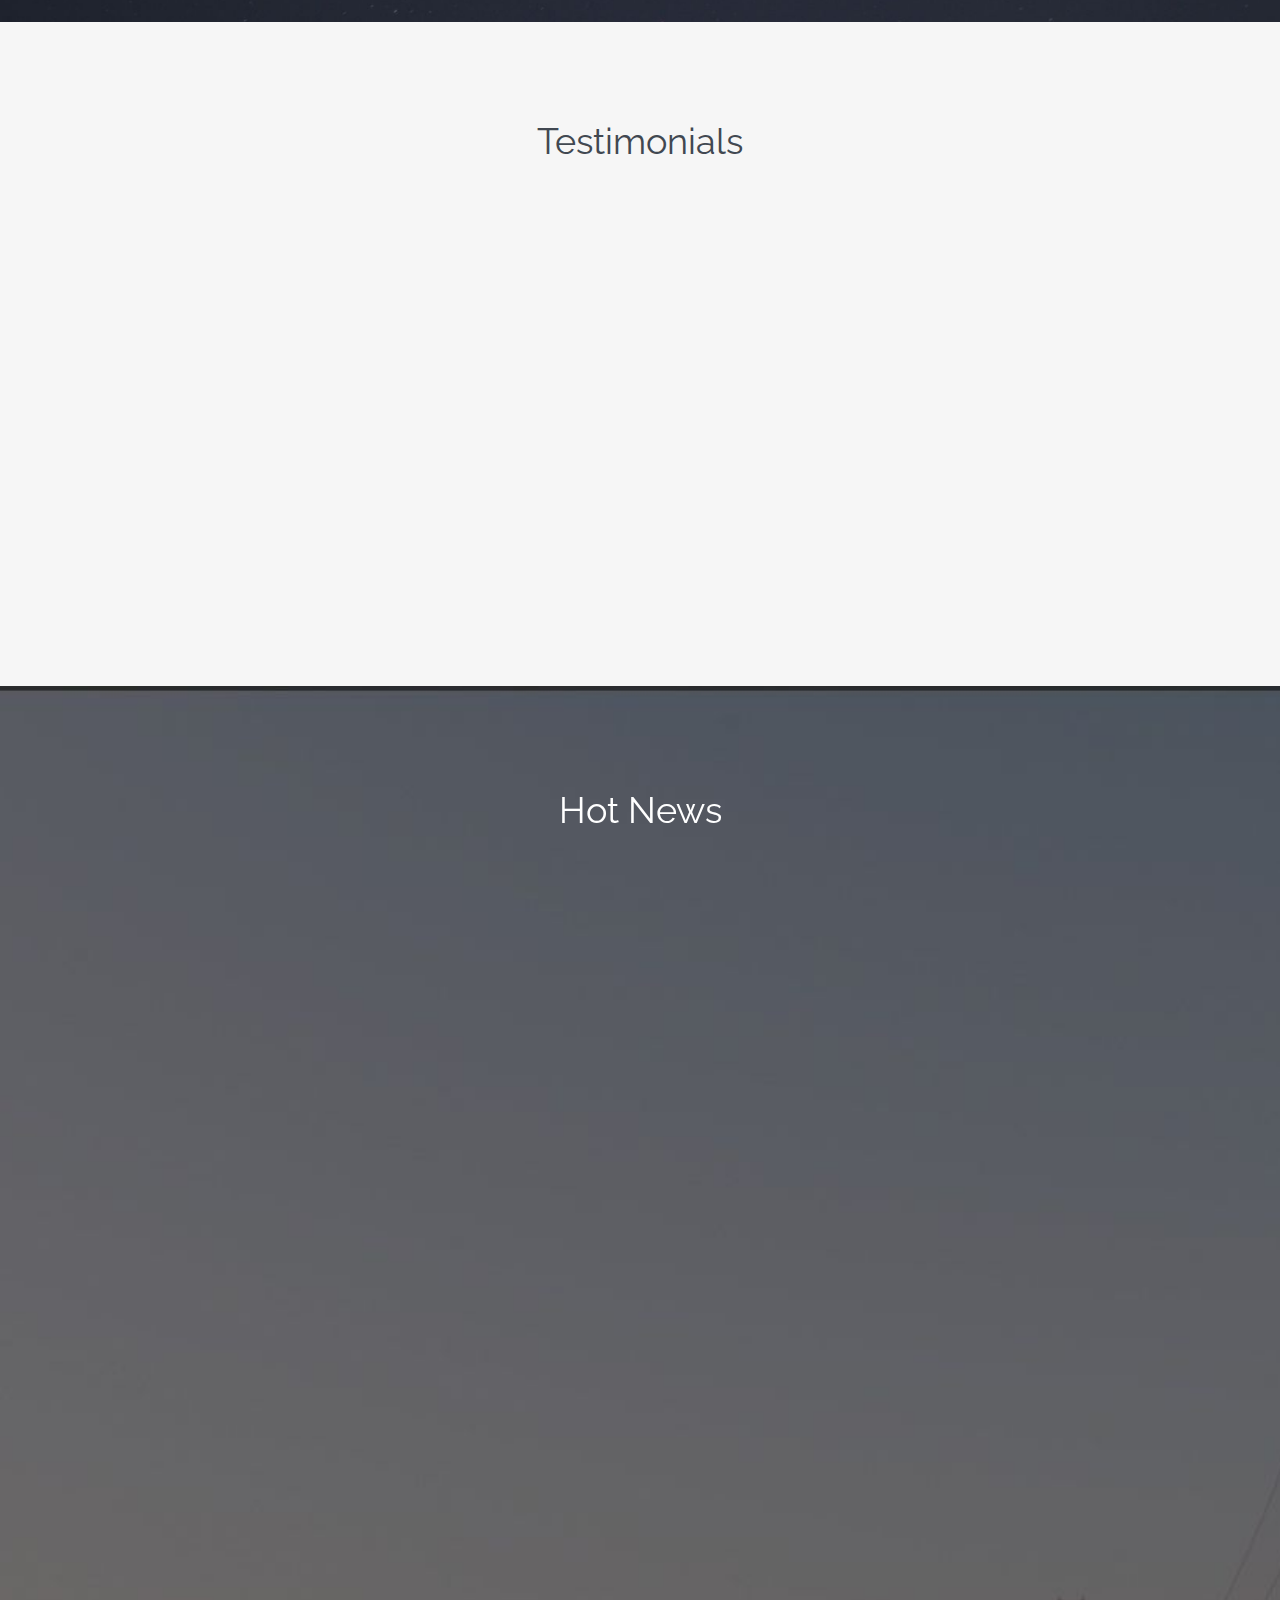
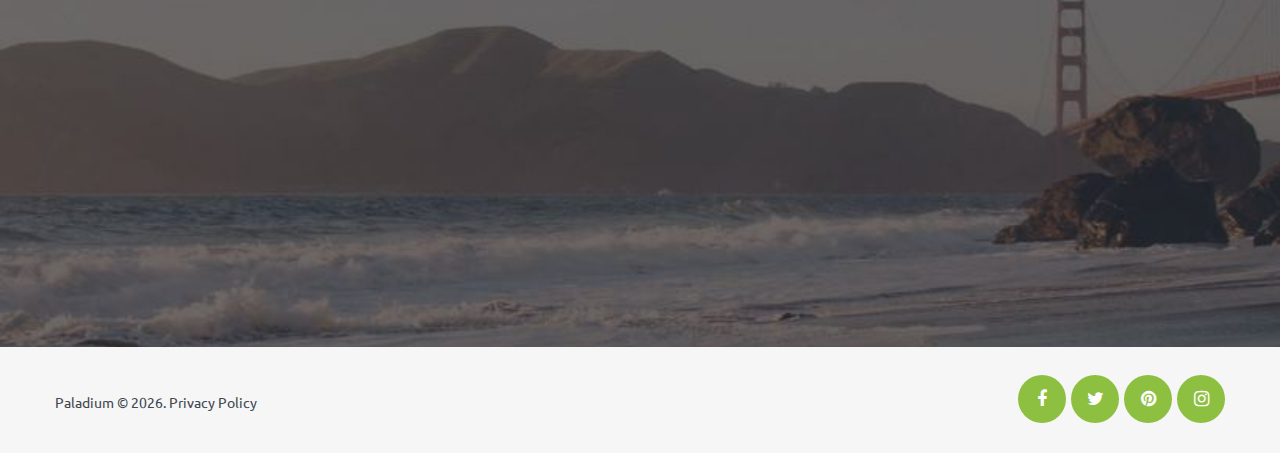
==== commit deebfcd6: "c" ====
--- a/index-1.html
+++ b/index-1.html
@@ -42,7 +42,7 @@
       <div class="container">
         <div class="navbar-header">
           <h1 class="">
-           <a href=""><img src="images/Back.PNG" alt="logo" style=" width:100px;
+            <a href=""><img src="images/Back.PNG" alt="" style=" width:100px;
   height: 100px;">  </a>
           </h1>
         </div>
